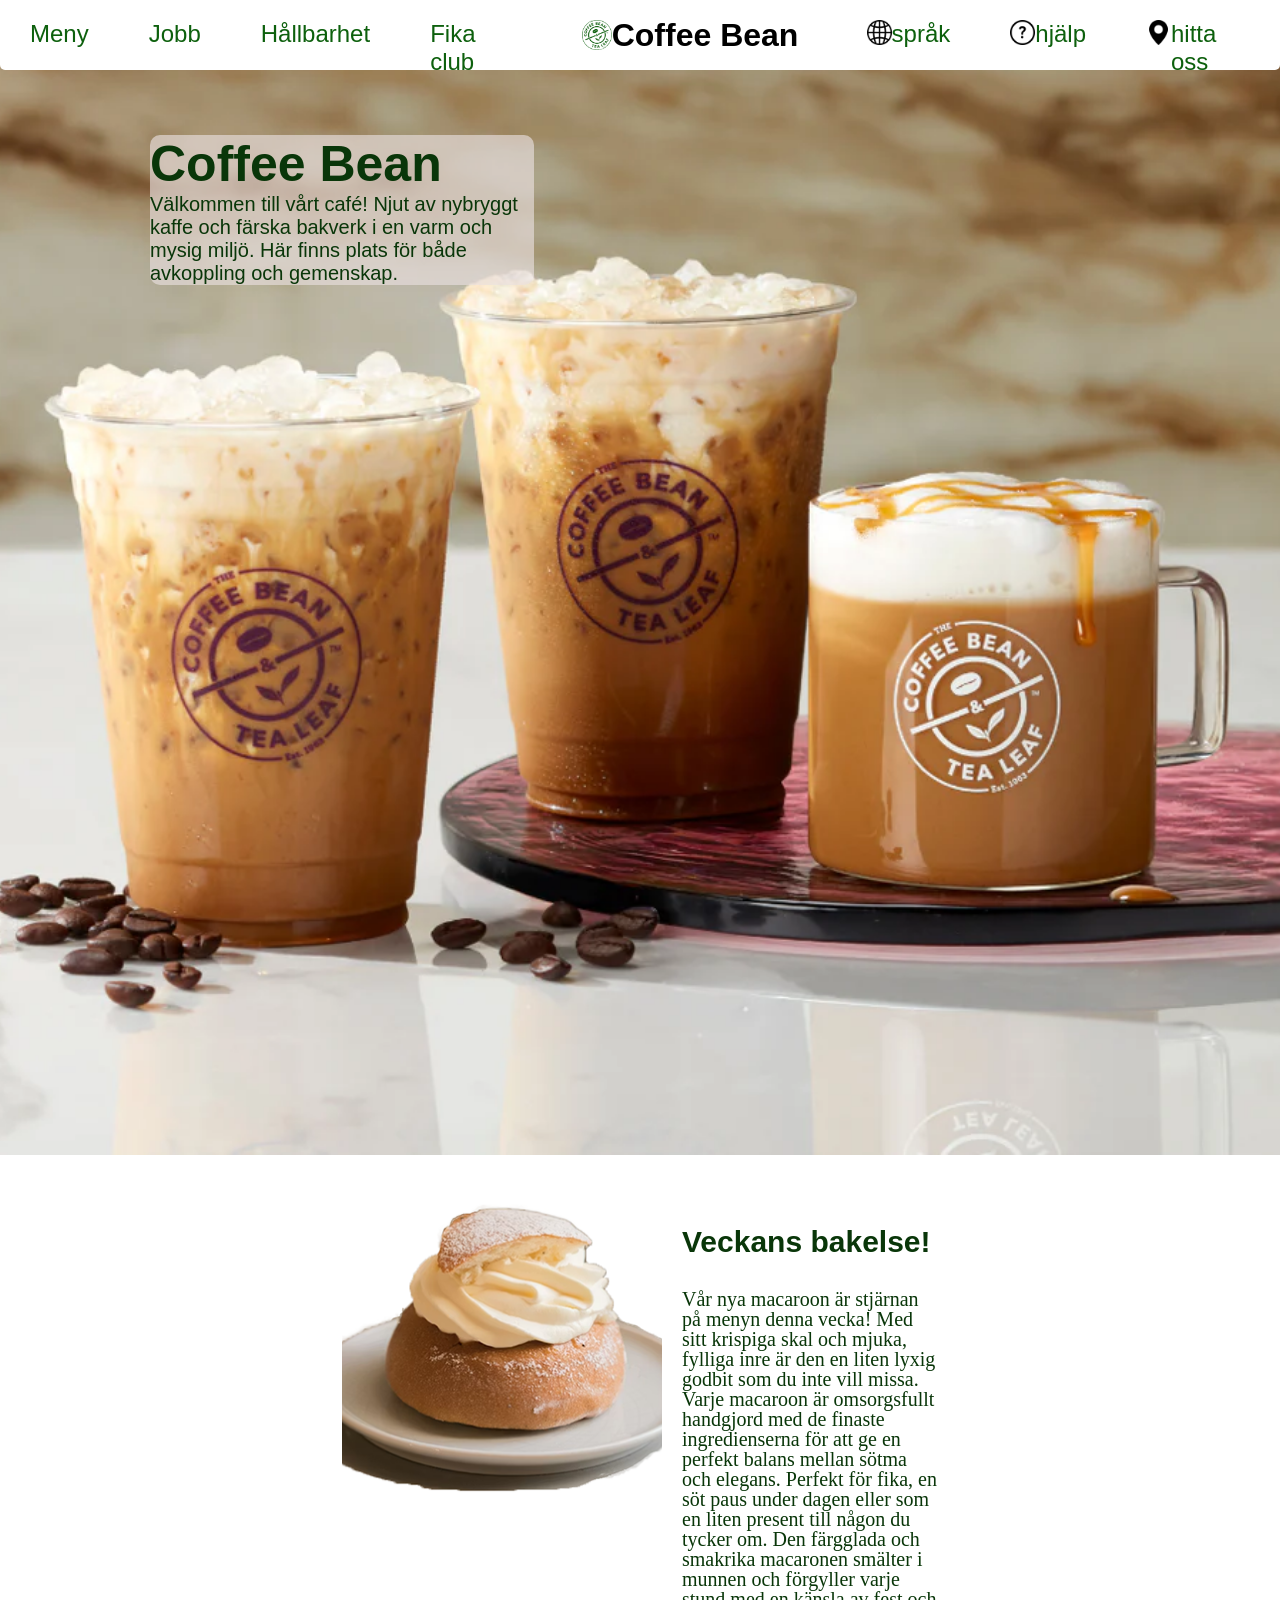
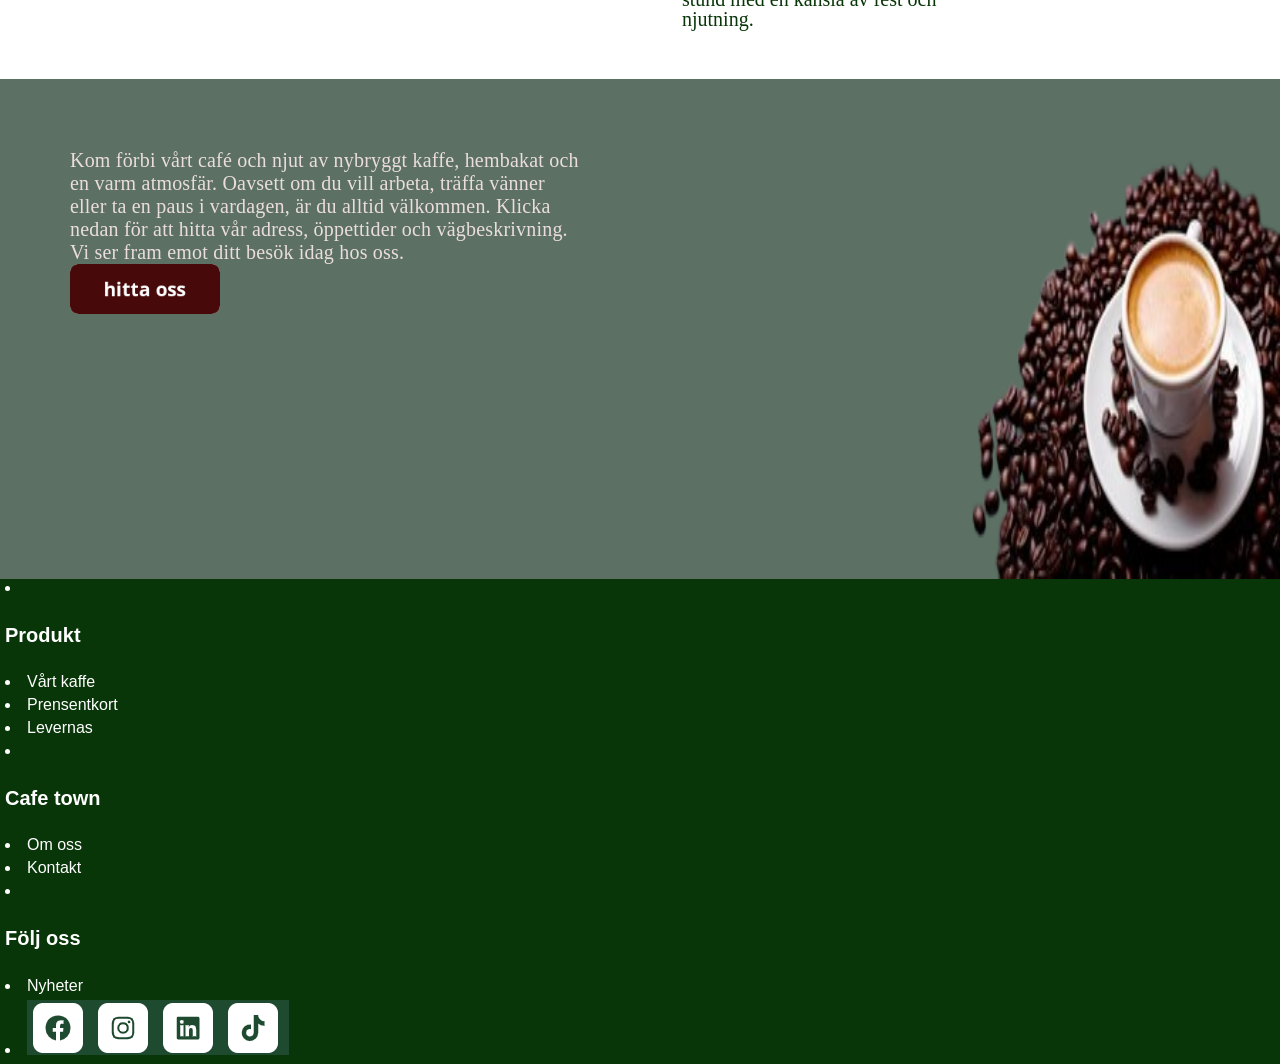
==== index.html @ 5f021263 "save 3 klar med sida 3 hitta oss" ====
<!DOCTYPE html>
<html lang="en">
<head>
  <meta charset="UTF-8">
  <meta name="viewport" content="width=device-width, initial-scale=1.0">
  <meta http-equiv="X-UA-Compatible" content="ie=edge">
  <link rel="stylesheet" href="css/style.css">
  <title>Document</title>
</head>
<body>

  <div class="hamburgerMenu">
    <ul>
    <li class="meny"><a href="meny.html">Meny</a></li>
    <li class="meny">Jobb</li>
    <li class="meny">Hållbarhet</li>
        <li class="meny">Fika Club</li>
    <li class="tiny"><img class="icons" src="img/globe.png" alt=""> Välj språk</li>
    <li class="tiny"><img class="icons" src="img/question.png" alt=""> Hjälp </li>
    <li class="tiny"><img class="icons" src="img/pin.png" alt=""><a href="hittaOss.html">Hitta Oss</a> </li>
    </ul>
  </div>
  <div class="fade"> </div>

  
  <div class="container">
    <header> 
      <nav class="phoNav"> <img id="icons" src="img/menu.png" alt="menu"></nav>
      <nav class="lapNav">
        <a href="meny.html"><p  class="lapText">Meny</p></a>
        <a href=""><p  class="lapText"> Jobb</p></a>
        <a href=""><p  class="lapText" >Hållbarhet</p></a>
           <a href=""><p  class="lapText" >Fika club</p></a>
      </nav>
<h1> <img  class="icon" src="img/logo.png" alt=""> Coffee Bean</h1>
      <nav class="lapNav">
        <a href=""><p  class="lapText"> <img class="lapIcon" src="img/globe.png" alt="språk">språk</p></a>
        <a href=""><p  class="lapText"> <img class="lapIcon" src="img/question.png" alt="språk">hjälp</p></a>
        <a href="hittaOss.html"><p class="lapText"> <img class="lapIcon" src="img/pin.png" alt="språk">hitta oss</p></a>
      </nav>
    <aside class="phoNav"><a href="hittaOss.html"><img class="icons" src="img/pin.png" alt=""></a> </aside>
    </header>
  
    <main class="sida1"> <div class="rubrik"> <h2>Coffee Bean</h2><p> Välkommen till vårt café! Njut av nybryggt 
      kaffe och färska bakverk i en varm och mysig 
      miljö. Här finns plats för både avkoppling och gemenskap.</p>
      </main>
    <div class="main2">
      <aside class="picture">    </aside >
    <aside class="text"> <h3>Veckans bakelse!</h3><p class="paragraf">Vår nya macaroon är stjärnan på menyn 
      denna vecka! Med sitt krispiga skal och mjuka, fylliga inre är den en liten lyxig godbit som du 
      inte vill missa. Varje macaroon är omsorgsfullt handgjord med de finaste ingredienserna för att ge en 
      perfekt balans mellan sötma och elegans. Perfekt för fika, en söt paus under dagen eller som en liten present till någon du tycker om. Den färgglada och smakrika macaronen smälter i munnen och förgyller varje stund med en känsla av fest och njutning.</p> </aside>

    </div>
    <section class="coffe_banner"><p class="inbjudan">Kom förbi vårt café och njut av
       nybryggt kaffe, hembakat och en varm atmosfär. Oavsett om du vill arbeta, träffa vänner eller ta en paus 
       i vardagen, är du alltid välkommen. Klicka nedan för att hitta vår adress, öppettider och vägbeskrivning. 
       Vi ser fram emot ditt besök idag hos oss. <br>
       <a href="hittaOss.html"><img class="button" src="img/button_hitta-oss.png" alt="Hitta oss"></a>
        </p>
        <img class="banner" src="img/coffe-banner.png" alt="">  
      </section>

    <footer>
      <li><h4>Produkt</h4></li>
      <li>Vårt kaffe</li>
    <li>Prensentkort</li>
  <li>Levernas</li> 
  <li><h4>Cafe town</h4></li>
  <li>Om oss</li>
  <li>Kontakt</li>
  <li><h4>Följ oss</h4></li>
  <li>Nyheter</li>
  <li> <img src="img/icons.png" alt=""></li>
</footer>
  </div>
  <script src="js/hamburger.js"></script>
</body>
</html>
---- css/style.css ----
/* Chrome, Edge, Safari */
html::-webkit-scrollbar {
    display: none;
}

/* Firefox */
html {
    scrollbar-width: none;
}
body{
    margin:0px;
    background-color: #093609;
}



.container{
  
        display:flex;
        flex-direction: column;
}

    header { 
        background-color: white;
        display: flex;
        flex-direction: row;
        align-items: center;
        justify-content: space-between;
        height:30px;
        width:100vw;
        position: fixed;
        border-radius: 0px 0px 5px 5px;
    }
    .hamburgerMenu{
        background-color: white;
        position: fixed;
        left:-90vw;
        height:100vh;
        width: 55vw;
        z-index:1000;
        transition:left 0.3s;
    }
    .fade{
        display:none;
        background-color: transparent;
        position: fixed;
        right: 0;
        z-index:1000;
        height:100vh;
        width:45vw;
        
    }
    .visible {
        display:block;
    }
    .show{
        left:0vw;
    }
    .meny{
        font-family: Sans-serif;
        margin-left:10px;
        color:#093609;
        font-size:40px;
        margin-bottom:40px;
    }
    .tiny{
        font-family: Sans-serif;
        margin-left:10px;
        margin-bottom:25px;
        font-size:25px;
        color:#093609
    }
    .icon{
        width:30px;
        height:30px;
    }

    h1{
        font-family: Sans-serif;
        display: flex;
        align-items:center;
        justify-content: center;        
        width:30%;
        height:100%;
        width:300px;
        
    }
  
    .icons,#icons{
        width:25px;
        height:25px;
    }
   
    
    .phoNav{
        background-color: white;
        height: 90%;
        display: flex;
        justify-content: center;
        
    }
    .lapNav{
        display: none;
        height:30px;
        justify-content: space-between;
        
    }
    .lapIcon{
        width:25px;
        height:25px;
    }
    .lapText{
        font-family: Sans-serif;
        display: flex;
        justify-content: center;
        color: #0d600d;
        font-size: x-large;
        text-decoration: none;
        margin-left: 30px;
        margin-right: 30px;
    }
    a{
        text-decoration: none;
        color: #093609;
    }
    
    .sida1{
        display: flex;
        justify-content:center;
        padding-top:40px;
        min-height:50vh;
        width:100vw;        
        background-image: url(../img/banner3.webp);
        background-size:cover;
        background-position: center;
        background-repeat:no-repeat;
     
    }
    .rubrik{
        font-family: Sans-serif;
       margin-bottom:560px; 
        background-color:transparent;
        margin-left:60px;
        width: 60VW;
        height: auto;
        background-color: rgba(234, 225, 225, 0.527);
        border-radius: 10px;
    }
    h2{
        margin:0px;
        color:#093609;
        font-size: 30px;
    }
    p{
        margin: 0px;
        color:#093609;
        font-size: 15px;
    }
  
    
    .main2{
        display: flex;
        flex-direction: column;
        padding: 30px;
        background-color: white;
        height:AUTO;
    }
    
    .text {
        display: flex;
        flex-direction: column;
        margin:10px;
        padding-bottom: 10px;
        background-color:white;
        
    }
    h3{
        font-family: Sans-serif;
        font-size: 30px;
        color: #093609;
    }
    .paragraf{
        font-size: 20px;
        line-height: 20px;
        color:#093609;

    }
    
    .picture {
        
        max-width: 1000px;
        min-height: 300px;
        border-radius: 10px;
        background-image: url(../img/semla.png);
        background-repeat: no-repeat;
        background-size: cover;
        background-position: center;
        margin: 10px;
       
        
    }
    .coffe_banner{
        display: flex;
        flex-direction: row;
        justify-content: space-between;
        background-color: rgb(92, 113, 100);
        width: 100vw;
        height: 500px;

    }
    .banner{
        margin-top: auto;
        width: 50vw;
        height:200px
    }
    .inbjudan{
        color: rgb(235, 221, 221);
        width: 40vw;
         margin-left:70px;
         margin-top: 70px;
         letter-spacing: 0.2px;
         z-index: 2;
    }
    .button{
           height:25px;
        width:75px;
    }
    footer {
        background-color:#093609;
        height: auto;
    }

    h4,h5{
        font-family: Sans-serif;
        font-size: 20px;
        color:white;
    }
    li{
        font-family: Sans-serif;
        margin-bottom:5px ;
        margin-left:5px;
        color:white;
    }





    @media(min-width:1200px){
        header{
            height:70px;
        }
       .phoNav{
            display:none;
        }
        .lapNav{
            display: flex;
        }
        .sida1{
            min-height:80vh;
            justify-content: left;
            padding-top: 70px;
                 }
      
       .button{
        height:50px;
        width:150px;
       }
      .banner{
        width:40vw;
        height:500px
       }
        }
        
       
    /* såg lite konstigt ut när man minskade så ändrade det  genom lägga till en till media */
    @media(min-width:1000px){
        .rubrik{
        margin-top:65px;
        margin-bottom: 870PX;
        width:30VW;
        margin-left: 150px;
        height: auto;
        background-color: rgba(234, 225, 225, 0.63);
       }
       h2{
        color: #093609;
        font-size: 50px;
       }
       p{
        color: #093609;
        font-size: 20px;
       }
       .main2{
        justify-content: center;
        flex-direction: row;
        
       }
       .picture{
        width:25vw;
        height:18vw
       }
         .text{
        width:20vw;
       }
    
}


    /* sida:meny */ 
    


.food-itmes{
    padding-top:70px ;
    display: flex;
    flex-direction: column;
    justify-content: left;
    height: auto;
    background-color:#d4f1c6;
    width: 100vw;
}
.beskrivning{
    margin-left: 20vw;
}
.sida2{
    padding-left:30vw;
    padding-right:30vw;
    display: flex;
    flex-direction: column;
    background-color: rgb(243, 238, 238);
    height: auto;
    width:auto;
    
}
.rubrik2{
    margin-bottom:26px;
    font-family: "Caveat Brush";
    font-size: 50px;
    color:#093609;
    width: 100px;
    height: 30px;

}
.meny_beskrivning{
    font-size: 20px;
    width: 50vw;
    color: #093609;
    letter-spacing: 1px;
    font-family: Sans-serif;
    padding-bottom: 6px;
}


.item_menu{

    width: auto;
    top:70px;
    display: flex;
justify-content: space-evenly;
align-items: center;
    height:AUTO;
    flex-wrap: nowrap;
    gap:20px;
     position:sticky;
       z-index:900;
       background-color: white;
}
.nav{

    display: flex;
    align-items: center;
    flex-shrink: 0;
    width: auto;
    height: auto;
    font-size: 30px;
    white-space: nowrap;
}
#Varma_Drycker,#Kaffe,#Kalla_Drycker,#Te,#Mackor,#Lunch,#Bakverk{
    margin-top:100px;
    margin-bottom: 20px;
  
    font-family: "Caveat Brush";
    font-size: 50px;
    color:#093609;
}
    
.namn_mat{

    font-size: 30px;
    color:#093609;
      font-family: Sans-serif;
}

.display{
    
    display: flex;
    flex-direction: row;
    flex-wrap:wrap;
   width:40vw;
    
}
.box{
    display: flex;
    flex-direction: column;
    
    align-items: center;
    margin-bottom: 20px;
    margin-right:30px;
    height:auto;
    width:auto;

    background-color:rgb(243, 233, 233);
    border-radius: 20px;
}
.items{
    width: auto;;
    height:20vh;
}

@media(max-width:1000px){

        .sida2{
            padding-left:0;
            padding-right: 0px;
            
            
            
        }
        #Varma_Drycker,#Kaffe,#Kalla_Drycker,#Te,#Mackor,#Lunch,#Bakverk{
            padding-left: 10px;
        }
        .item_menu{
            top:30px;
             overflow-x: scroll;
    overflow-y: hidden;
        }
        .display{
            width: 90vw;
            padding-left: 10vw;
        }
        .meny_beskrivning{
            font-size: 15px;
            letter-spacing: 0px;
            width: auto;
        }
        .beskrivning{
            margin-left: 10px;
        }
      
}



/*sida hittaoss*/ 
   .coffe_shop{
width: 100vw;
height: 90vh;
   background-image: url(../img/coffee-shop.png);
   background-position: center;
   background-size:cover;
   background-repeat: no-repeat;
}
.sida3{
    display: flex;
    
    align-items: center;
    flex-direction: column;
    height: auto;
    width: 100vw;
    background-color: rgb(245, 230, 230);
}
.vagbeskrivning{
    font-size: 20px;
    color:#093609;
    text-align: center;
   
}   
.vag_rubrik_h2{
    margin-top: 140px;
    font-size: 30px;
    color: #093609;
    text-align: center;
}
.vag_rubrik{
    margin-top: 150px;
    font-size: 25px;
    color:#093609;
    text-align: center;
    
}
.information{
    display: flex;
    flex-direction: column;
   
    width: 50vw;
    
}
ul{
    list-style: none;
}
.tids_tabell{
    border-top: solid ;
    border-color: gray;
    border-width: 1px
    
;
    display: flex;
    flex-direction: row;
    justify-content: space-around;
    height:auto;
    width: 50vw;
    background-color: rgb(245, 230, 230);
    margin-bottom: 10px;
    
}
.tid,.kontakt{
    color: #093609;
    font-size: 20px;
}

.rubrik_tider,.rubrik_kontakt{
    color: #093609;
    font-size: 30px;
}



@media(max-width:1000px) {
      .vagbeskrivning{
            font-size: 15px;
        }
        .vag_rubrik_h2{
            font-size: 20px;
        }
        .vag_rubrik{
            font-size: 18px;
        }
        .information{
            width:80vw;
        }
       .tid,.kontakt{
            color: #093609;
             font-size: 10px;
}
        .tids_tabell{
            width: 80vw;
        }
       .rubrik_tider,.rubrik_kontakt{
         color: #093609;
            font-size: 20px;
}
    
}
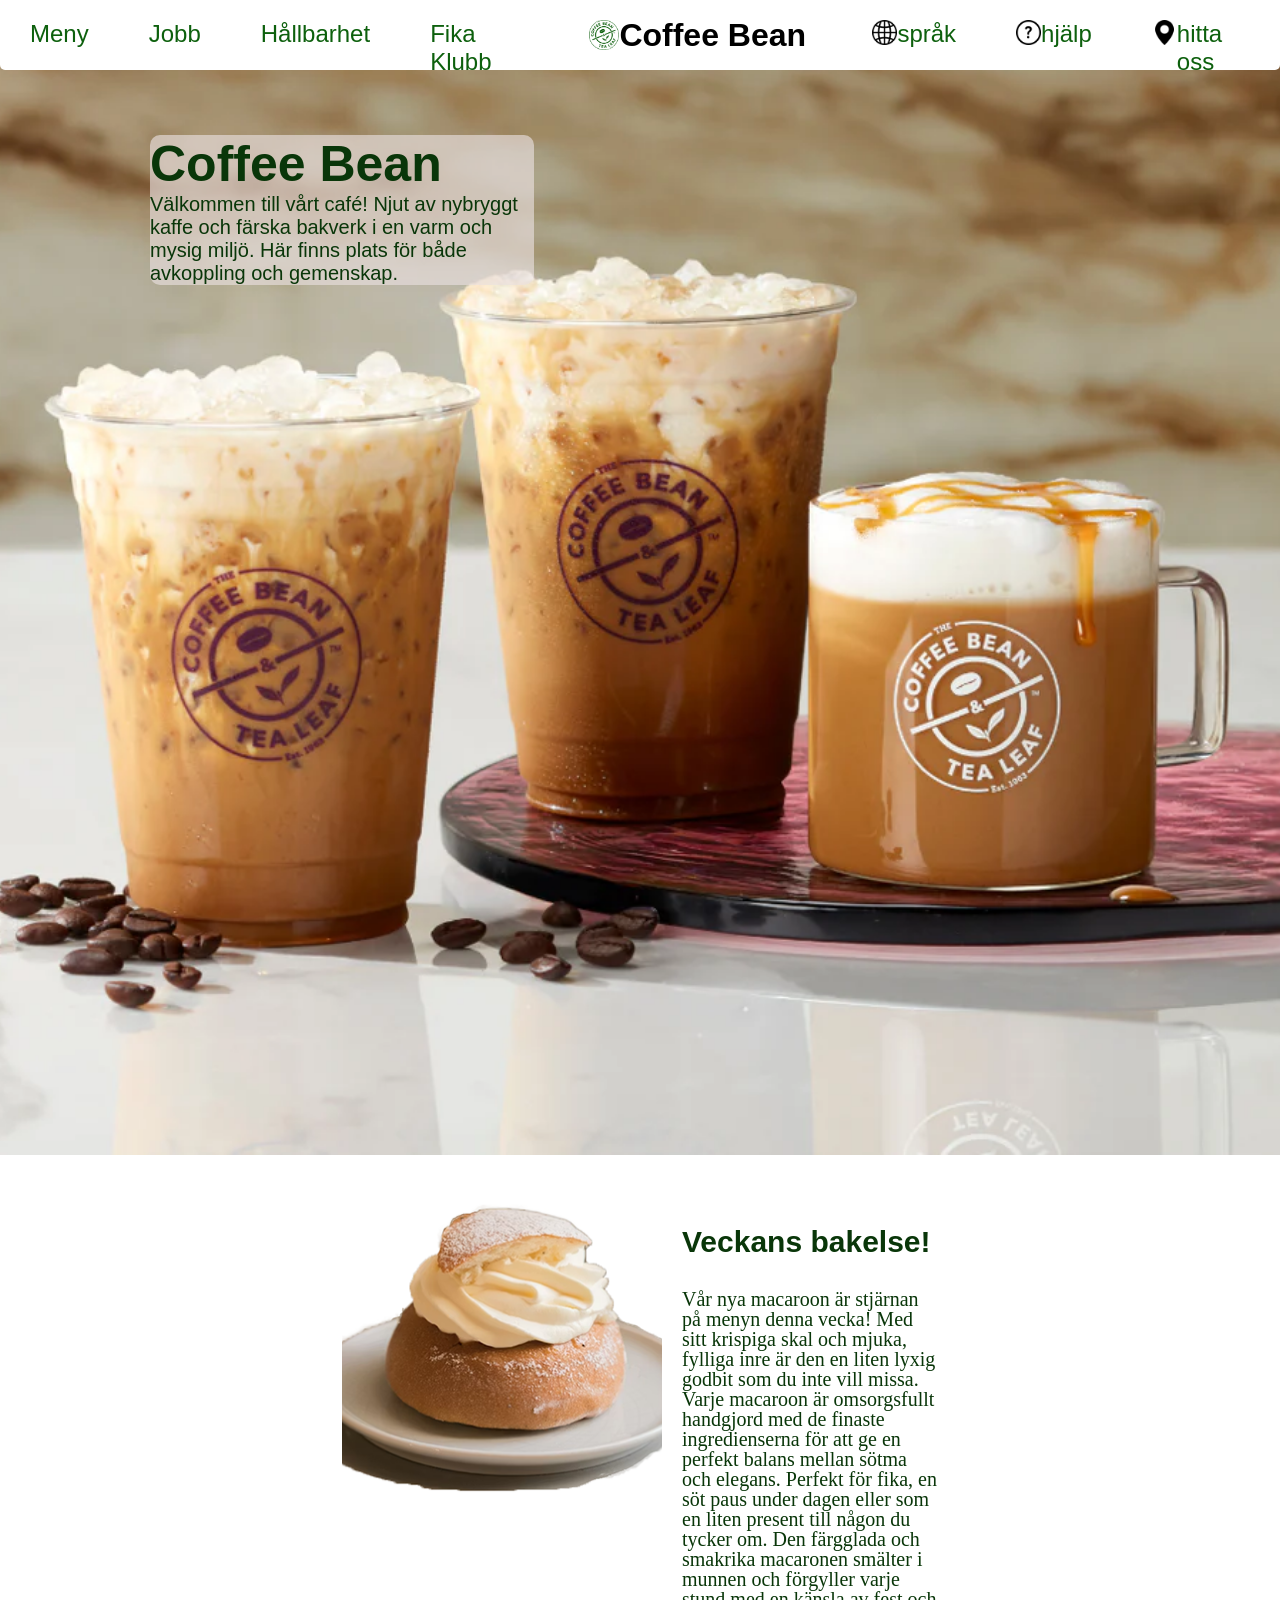
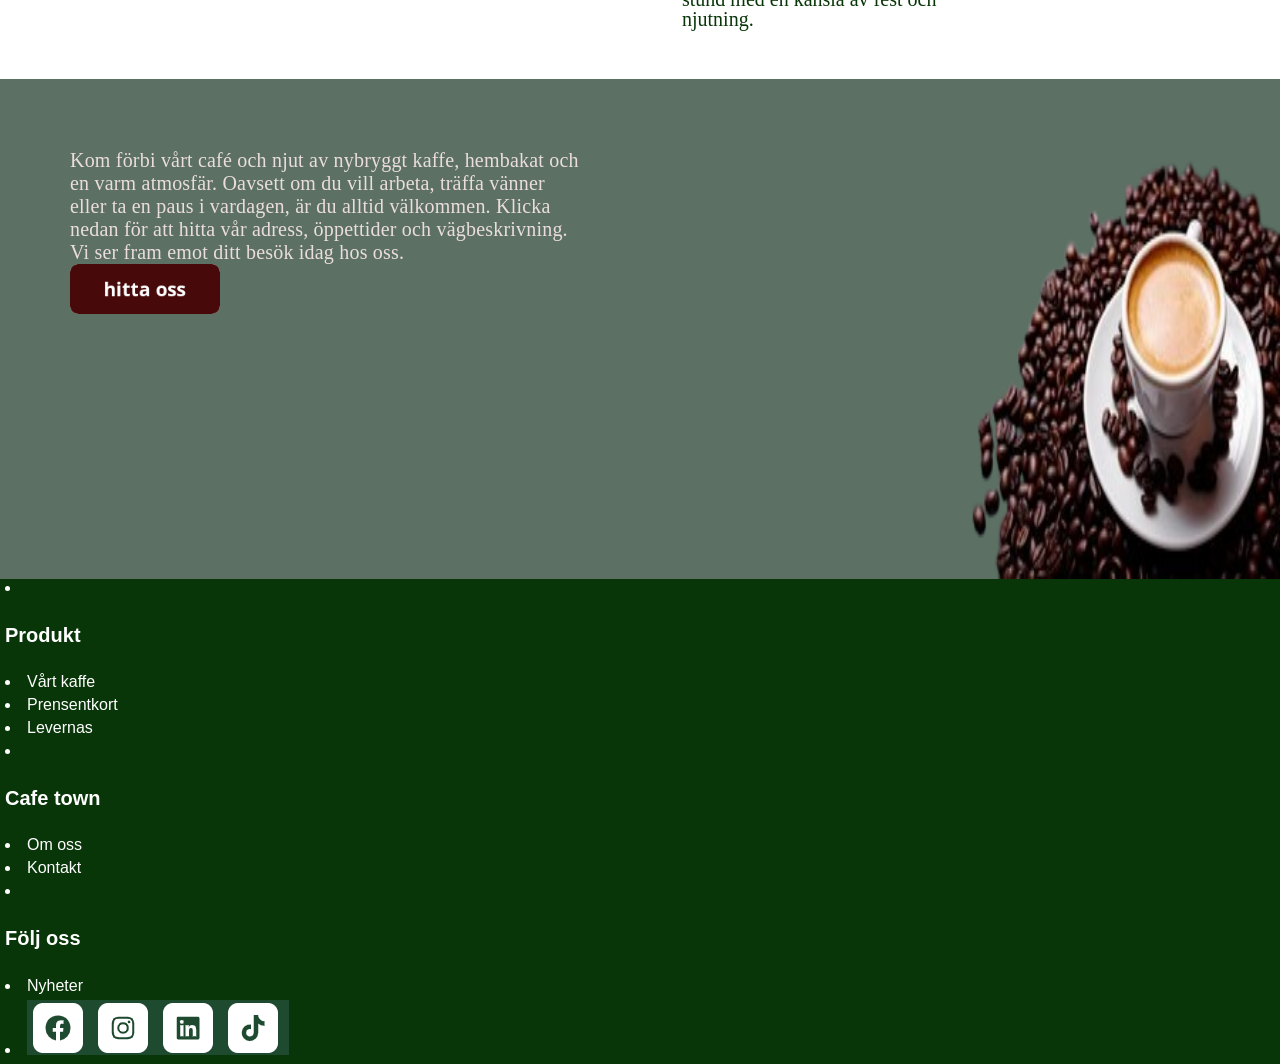
==== commit 2b2e53f7: "fikaKlubb whoooo hooooo" ====
--- a/index.html
+++ b/index.html
@@ -14,7 +14,7 @@
     <li class="meny"><a href="meny.html">Meny</a></li>
     <li class="meny">Jobb</li>
     <li class="meny">Hållbarhet</li>
-        <li class="meny">Fika Club</li>
+        <li class="meny">Fika Klubb</li>
     <li class="tiny"><img class="icons" src="img/globe.png" alt=""> Välj språk</li>
     <li class="tiny"><img class="icons" src="img/question.png" alt=""> Hjälp </li>
     <li class="tiny"><img class="icons" src="img/pin.png" alt=""><a href="hittaOss.html">Hitta Oss</a> </li>
@@ -24,13 +24,13 @@
 
   
   <div class="container">
-    <header> 
+    <header class="navigation"> 
       <nav class="phoNav"> <img id="icons" src="img/menu.png" alt="menu"></nav>
       <nav class="lapNav">
         <a href="meny.html"><p  class="lapText">Meny</p></a>
         <a href=""><p  class="lapText"> Jobb</p></a>
         <a href=""><p  class="lapText" >Hållbarhet</p></a>
-           <a href=""><p  class="lapText" >Fika club</p></a>
+           <a href=""><p  class="lapText" >Fika Klubb</p></a>
       </nav>
 <h1> <img  class="icon" src="img/logo.png" alt=""> Coffee Bean</h1>
       <nav class="lapNav">
--- a/css/style.css
+++ b/css/style.css
@@ -20,7 +20,7 @@
         flex-direction: column;
 }
 
-    header { 
+    .navigation { 
         background-color: white;
         display: flex;
         flex-direction: row;
@@ -247,7 +247,7 @@
 
 
     @media(min-width:1200px){
-        header{
+        .navigation{
             height:70px;
         }
        .phoNav{
@@ -552,3 +552,68 @@
 }
     
 }
+
+
+
+
+/* sida 3 */
+
+.FikaKlubb_banner{
+    background-image: url(../img/FikaKlubb-banner.png);
+    width: 100vw;
+    height:30vw ;
+}
+.fikaklubb_information{
+    padding-top:5vh;
+    width: 100vw;
+    height:auto;  
+    display: flex;
+    flex-direction: column;
+    background-color: white;  
+    padding-bottom:5vh;
+}
+.fikaklubb_rubrik{
+    padding-left: 35vw;
+    padding-right: 35vw;
+    color:#093609;
+}
+.fikaklubb_text{
+    padding-left: 35vw;
+    padding-right: 35vw;
+    color:#093609;
+}
+
+.fikaklubb_main{
+    width:100vw;
+    height: auto;
+    background-color: white;
+    display: flex;
+    flex-direction: column;
+    align-items: center;
+}
+.fikaklubb_main_rubrik{
+    font-size: 40px;
+}
+.fikaklubb_main_text{
+    font-size: 30px;
+    
+    color:#093609;
+    background-color:rgb(245, 230, 230);
+    border-radius: 10px;
+    display: flex;
+    flex-direction: column;
+    align-items: center;
+    width: 10vw;
+    height: auto;
+}
+
+.fikaklubb_main_bilder{
+    width: 45vw;
+    display: flex;
+    flex-direction: row;
+    justify-content: space-between;
+}
+.fikaklubb_icons{
+    height: 60px;
+    width: 60px;
+}
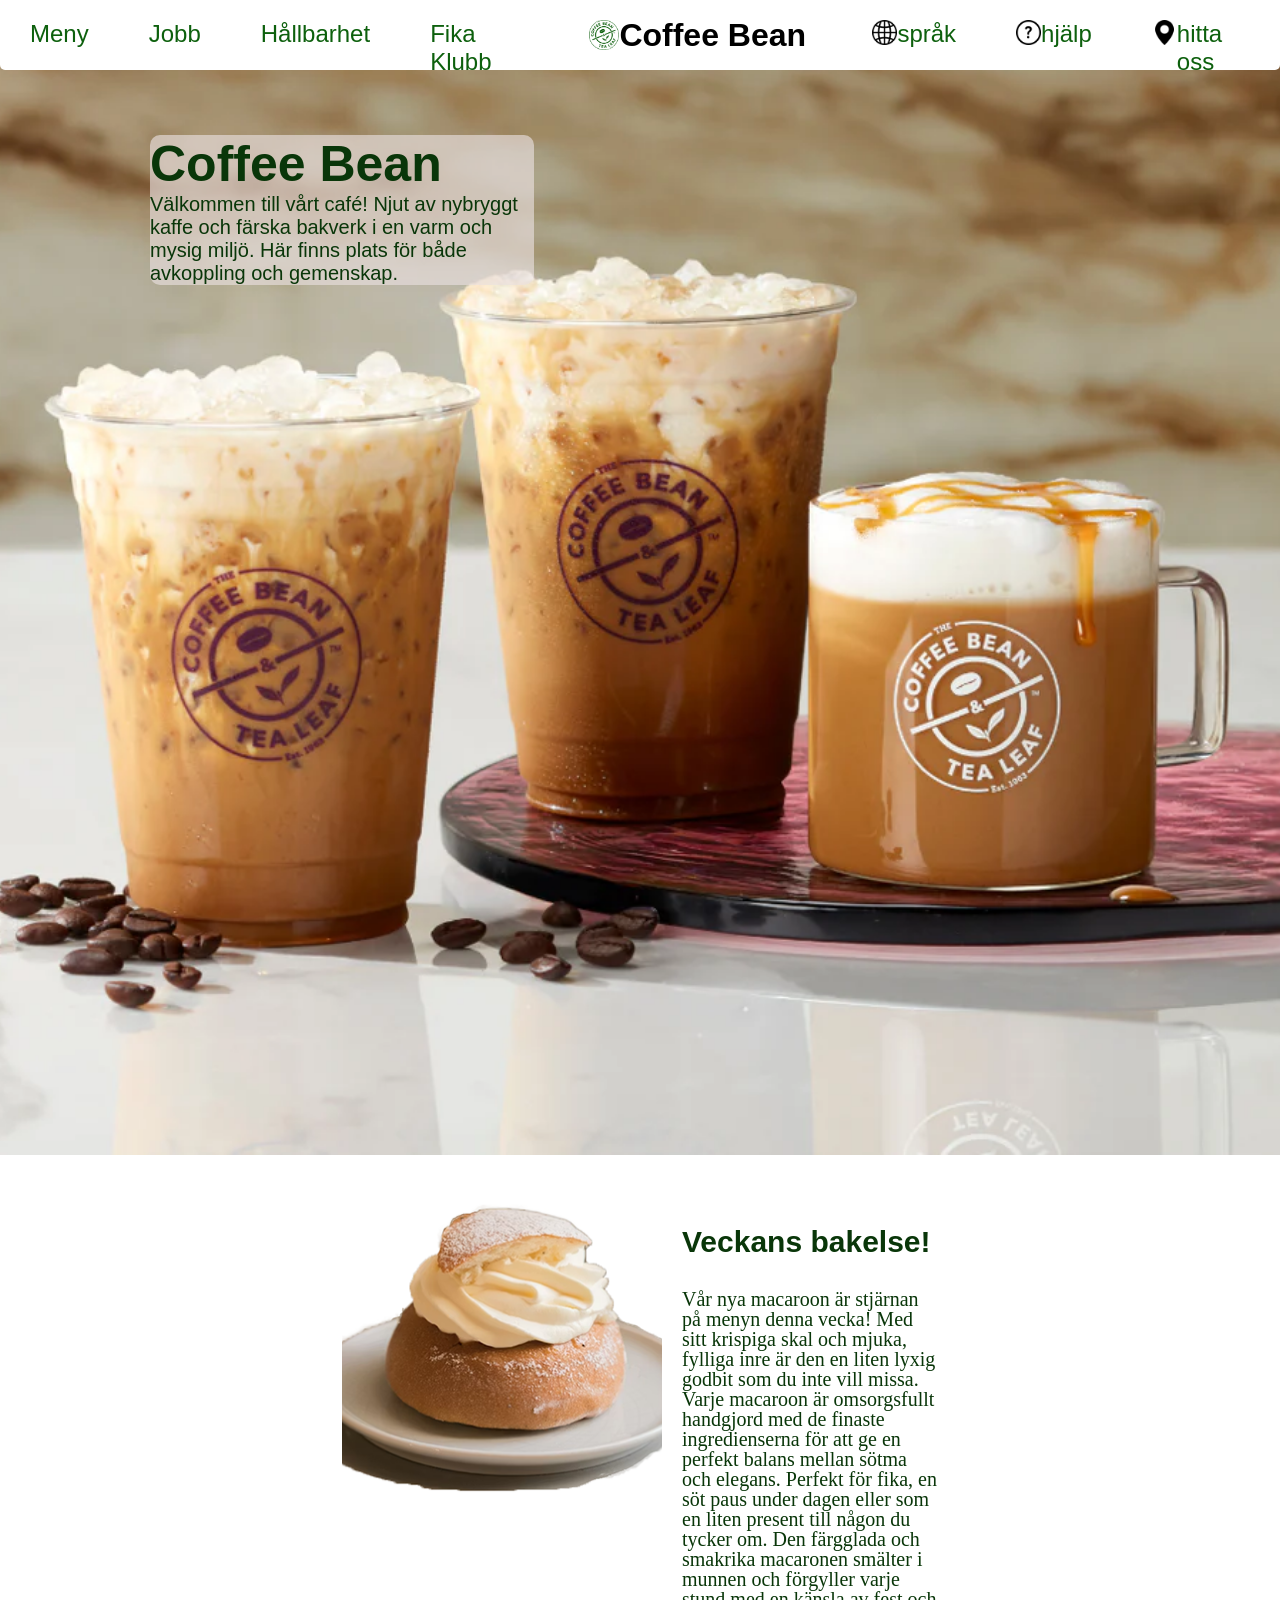
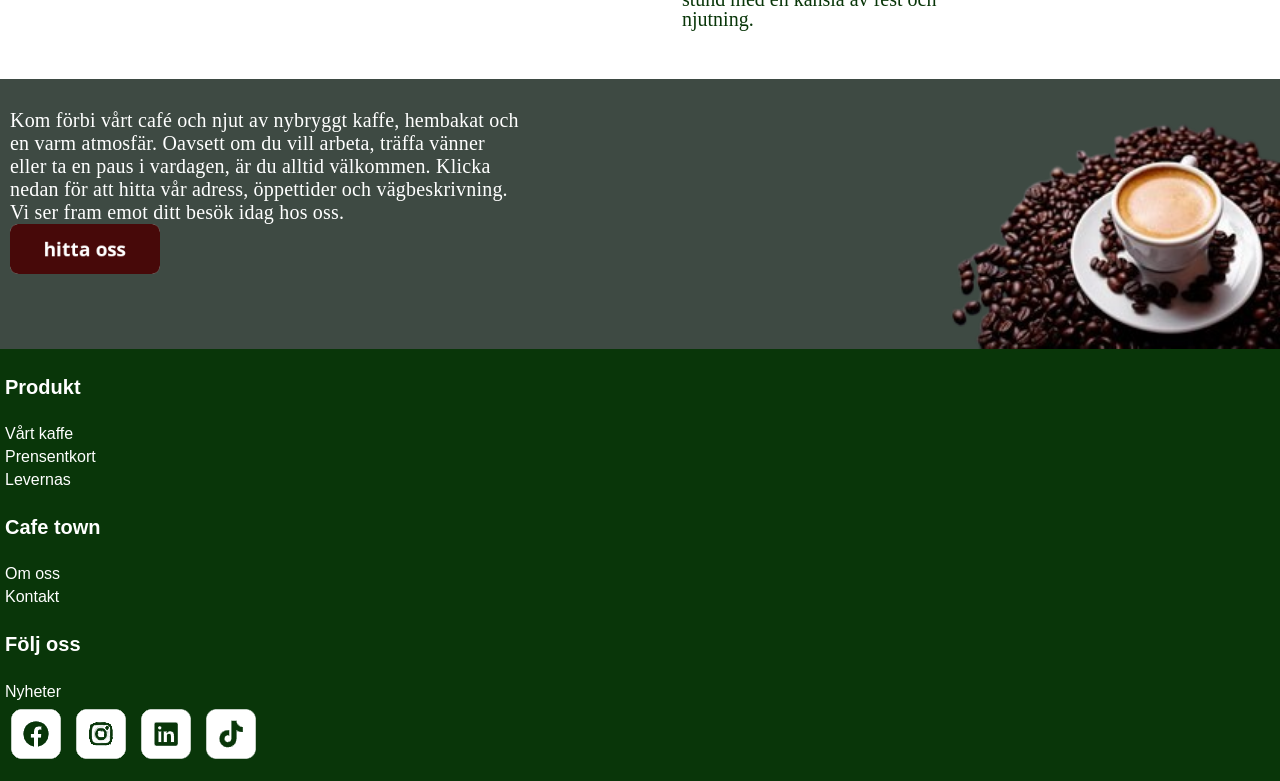
==== commit 62945e10: "fixade lite fel" ====
--- a/index.html
+++ b/index.html
@@ -5,7 +5,7 @@
   <meta name="viewport" content="width=device-width, initial-scale=1.0">
   <meta http-equiv="X-UA-Compatible" content="ie=edge">
   <link rel="stylesheet" href="css/style.css">
-  <title>Document</title>
+  <title>main</title>
 </head>
 <body>
 
@@ -14,7 +14,7 @@
     <li class="meny"><a href="meny.html">Meny</a></li>
     <li class="meny">Jobb</li>
     <li class="meny">Hållbarhet</li>
-        <li class="meny">Fika Klubb</li>
+        <li class="meny"><a href="FikaKlubb.html">Fika klubb</a></li>
     <li class="tiny"><img class="icons" src="img/globe.png" alt=""> Välj språk</li>
     <li class="tiny"><img class="icons" src="img/question.png" alt=""> Hjälp </li>
     <li class="tiny"><img class="icons" src="img/pin.png" alt=""><a href="hittaOss.html">Hitta Oss</a> </li>
@@ -24,13 +24,13 @@
 
   
   <div class="container">
-    <header class="navigation"> 
+    <header class="navigation" > 
       <nav class="phoNav"> <img id="icons" src="img/menu.png" alt="menu"></nav>
       <nav class="lapNav">
         <a href="meny.html"><p  class="lapText">Meny</p></a>
         <a href=""><p  class="lapText"> Jobb</p></a>
         <a href=""><p  class="lapText" >Hållbarhet</p></a>
-           <a href=""><p  class="lapText" >Fika Klubb</p></a>
+           <a href="FikaKlubb.html"><p  class="lapText" >Fika Klubb</p></a>
       </nav>
 <h1> <img  class="icon" src="img/logo.png" alt=""> Coffee Bean</h1>
       <nav class="lapNav">
@@ -38,22 +38,22 @@
         <a href=""><p  class="lapText"> <img class="lapIcon" src="img/question.png" alt="språk">hjälp</p></a>
         <a href="hittaOss.html"><p class="lapText"> <img class="lapIcon" src="img/pin.png" alt="språk">hitta oss</p></a>
       </nav>
-    <aside class="phoNav"><a href="hittaOss.html"><img class="icons" src="img/pin.png" alt=""></a> </aside>
+    <aside class="phoNav"><a href="hittaOss.html" aria-label="Klicka här för att navigera till hitta oss sidan."><img class="icons" src="img/pin.png" alt="hitta oss"></a> </aside>
     </header>
   
-    <main class="sida1"> <div class="rubrik"> <h2>Coffee Bean</h2><p> Välkommen till vårt café! Njut av nybryggt 
+    <main class="main"> <div class="main_rubrik"> <h2>Coffee Bean</h2><p> Välkommen till vårt café! Njut av nybryggt 
       kaffe och färska bakverk i en varm och mysig 
-      miljö. Här finns plats för både avkoppling och gemenskap.</p>
+      miljö. Här finns plats för både avkoppling och gemenskap.</p></div>
       </main>
-    <div class="main2">
-      <aside class="picture">    </aside >
-    <aside class="text"> <h3>Veckans bakelse!</h3><p class="paragraf">Vår nya macaroon är stjärnan på menyn 
+    <div class="veckans_bakelse">
+      <aside class="veckans_bakelse_bild">    </aside >
+    <aside class="veckans_bakelse_text"> <h3>Veckans bakelse!</h3><p class="veckans_bakelse_paragraf">Vår nya macaroon är stjärnan på menyn 
       denna vecka! Med sitt krispiga skal och mjuka, fylliga inre är den en liten lyxig godbit som du 
       inte vill missa. Varje macaroon är omsorgsfullt handgjord med de finaste ingredienserna för att ge en 
       perfekt balans mellan sötma och elegans. Perfekt för fika, en söt paus under dagen eller som en liten present till någon du tycker om. Den färgglada och smakrika macaronen smälter i munnen och förgyller varje stund med en känsla av fest och njutning.</p> </aside>
 
     </div>
-    <section class="coffe_banner"><p class="inbjudan">Kom förbi vårt café och njut av
+    <section class="coffe_banner"><p class="coffe_banner_text">Kom förbi vårt café och njut av
        nybryggt kaffe, hembakat och en varm atmosfär. Oavsett om du vill arbeta, träffa vänner eller ta en paus 
        i vardagen, är du alltid välkommen. Klicka nedan för att hitta vår adress, öppettider och vägbeskrivning. 
        Vi ser fram emot ditt besök idag hos oss. <br>
@@ -63,6 +63,7 @@
       </section>
 
     <footer>
+      <ul>
       <li><h4>Produkt</h4></li>
       <li>Vårt kaffe</li>
     <li>Prensentkort</li>
@@ -73,6 +74,7 @@
   <li><h4>Följ oss</h4></li>
   <li>Nyheter</li>
   <li> <img src="img/icons.png" alt=""></li>
+</ul>
 </footer>
   </div>
   <script src="js/hamburger.js"></script>
--- a/css/style.css
+++ b/css/style.css
@@ -12,6 +12,10 @@
     background-color: #093609;
 }
 
+ul{
+    list-style: none;
+   padding: 0;
+}
 
 
 .container{
@@ -124,7 +128,7 @@
         color: #093609;
     }
     
-    .sida1{
+    .main{
         display: flex;
         justify-content:center;
         padding-top:40px;
@@ -136,7 +140,7 @@
         background-repeat:no-repeat;
      
     }
-    .rubrik{
+    .main_rubrik{
         font-family: Sans-serif;
        margin-bottom:560px; 
         background-color:transparent;
@@ -158,7 +162,7 @@
     }
   
     
-    .main2{
+    .veckans_bakelse{
         display: flex;
         flex-direction: column;
         padding: 30px;
@@ -166,7 +170,7 @@
         height:AUTO;
     }
     
-    .text {
+    .veckans_bakelse_text {
         display: flex;
         flex-direction: column;
         margin:10px;
@@ -179,14 +183,14 @@
         font-size: 30px;
         color: #093609;
     }
-    .paragraf{
+    .veckans_bakelse_paragraf{
         font-size: 20px;
         line-height: 20px;
         color:#093609;
 
     }
     
-    .picture {
+    .veckans_bakelse_bild {
         
         max-width: 1000px;
         min-height: 300px;
@@ -203,23 +207,22 @@
         display: flex;
         flex-direction: row;
         justify-content: space-between;
-        background-color: rgb(92, 113, 100);
+        background-color: rgb(62, 74, 67);
         width: 100vw;
-        height: 500px;
+        height: auto;
 
     }
     .banner{
         margin-top: auto;
-        width: 50vw;
-        height:200px
-    }
-    .inbjudan{
-        color: rgb(235, 221, 221);
+        width: 45vw;
+        height:50vw;
+    }
+    .coffe_banner_text{
+        color: rgb(255, 255, 255);
         width: 40vw;
-         margin-left:70px;
-         margin-top: 70px;
+         margin-left:10px;
+         margin-top: 10px;
          letter-spacing: 0.2px;
-         z-index: 2;
     }
     .button{
            height:25px;
@@ -246,6 +249,308 @@
 
 
 
+
+
+
+    /* sida:meny */ 
+    
+
+
+.food-itmes{
+    padding-top:70px ;
+    display: flex;
+    flex-direction: column;
+    justify-content: left;
+    height: auto;
+    background-color:#d4f1c6;
+    width: 100vw;
+}
+.beskrivning{
+    margin-left: 20vw;
+}
+.main_meny{
+    padding-left:30vw;
+    padding-right:30vw;
+    display: flex;
+    flex-direction: column;
+    background-color: rgb(243, 238, 238);
+    height: auto;
+    width:auto;
+    
+}
+.rubrik2{
+    margin-bottom:26px;
+    font-family: "Caveat Brush";
+    font-size: 50px;
+    color:#093609;
+    width: 100px;
+    height: 30px;
+
+}
+.meny_beskrivning{
+    font-size: 20px;
+    width: 50vw;
+    color: #093609;
+    letter-spacing: 1px;
+    font-family: Sans-serif;
+    padding-bottom: 6px;
+}
+
+
+.item_menu{
+
+    width: auto;
+    top:70px;
+    display: flex;
+justify-content: space-evenly;
+align-items: center;
+    height:AUTO;
+    flex-wrap: nowrap;
+    gap:20px;
+     position:sticky;
+       z-index:900;
+       background-color: white;
+}
+.nav{
+font-family: sans-serif;
+    display: flex;
+    align-items: center;
+    flex-shrink: 0;
+    width: auto;
+    height: auto;
+    font-size: 30px;
+    white-space: nowrap;
+}
+#Varma_Drycker,#Kaffe,#Kalla_Drycker,#Te,#Mackor,#Lunch,#bakverk{
+    margin-top:100px;
+    margin-bottom: 20px;
+  
+    font-family: "Caveat Brush";
+    font-size: 50px;
+    color:#093609;
+}
+    
+.namn_mat{
+
+    font-size: 30px;
+    color:#093609;
+      font-family: Sans-serif;
+}
+
+.display{
+    
+    display: flex;
+    flex-direction: row;
+    flex-wrap:wrap;
+   width:40vw;
+    
+}
+.box{
+    display: flex;
+    flex-direction: column;
+    
+    align-items: center;
+    margin-bottom: 20px;
+    margin-right:30px;
+    height:auto;
+    width:auto;
+
+    background-color:rgb(243, 233, 233);
+    border-radius: 20px;
+}
+.items{
+    width: auto;;
+    height:20vh;
+}
+
+
+
+
+
+/*sida hittaoss*/ 
+   .hittaoss_banner{
+width: 100vw;
+height: 90vh;
+   background-image: url(../img/coffee-shop.png);
+   background-position: center;
+   background-size:cover;
+   background-repeat: no-repeat;
+}
+.hittaoss{
+    display: flex;
+    
+    align-items: center;
+    flex-direction: column;
+    height: auto;
+    width: 100vw;
+    background-color: rgb(245, 230, 230);
+}
+.hittaoss_plats_beskrivning{
+    font-size: 20px;
+    color:#093609;
+    text-align: center;
+   
+}   
+.hittaoss_rubrik{
+    margin-top: 140px;
+    font-size: 30px;
+    color: #093609;
+    text-align: center;
+}
+.hittaoss_plats{
+    margin-top: 150px;
+    font-size: 25px;
+    color:#093609;
+    text-align: center;
+    
+}
+.hittaoss_information{
+    display: flex;
+    flex-direction: column;
+   
+    width: 50vw;
+    
+}
+
+.hittaoss_tider{
+    border-top: solid ;
+    border-color: gray;
+    border-width: 1px
+    
+;
+    display: flex;
+    flex-direction: row;
+    justify-content: space-around;
+    height:auto;
+    width: 50vw;
+    background-color: rgb(245, 230, 230);
+    margin-bottom: 10px;
+    
+}
+.tid,.kontakt{
+    color: #093609;
+    font-size: 20px;
+}
+
+.rubrik_tider,.rubrik_kontakt{
+    color: #093609;
+    font-size: 30px;
+}
+
+
+
+
+
+
+
+
+/* sida 3 */
+
+.FikaKlubb_banner{
+    padding-top:200px;
+    background-image: url(../img/FikaKlubb-banner.png);
+    width: 100vw;
+    height:30vw ;
+    background-position:center;
+    background-size: cover;
+    background-repeat: no-repeat;
+}
+.fikaklubb_information{
+    padding-top:5vh;
+    width: 100vw;
+    height:auto;  
+    display: flex;
+    flex-direction: column;
+    background-color: white;  
+    padding-bottom:5vh;
+    font-family: Sans-serif;
+}
+.fikaklubb_rubrik{
+    padding-left: 35vw;
+    padding-right: 35vw;
+    color:#093609;
+    font-family: Sans-serif;
+}
+.fikaklubb_text{
+    padding-left: 35vw;
+    padding-right: 35vw;
+    color:#093609;
+}
+
+.fikaklubb_main{
+    width:100vw;
+    height: auto;
+    background-color: white;
+    display: flex;
+    flex-direction: column;
+    align-items: center;
+}
+.fikaklubb_main_rubrik{
+    font-size: 40px;
+    font-family: Sans-serif;
+}
+.fikaklubb_main_text{
+    font-size: 25px;
+    font-family: Sans-serif;
+    color:#093609;
+    background-color:rgb(245, 230, 230);
+    border-radius: 10px;
+    display: flex;
+    flex-direction: column;
+    align-items: center;
+    width: 300px;
+    height: auto;
+    padding:5px;
+    margin-right: 7px;
+    
+}
+
+.fikaklubb_main_bilder{
+    width: 45vw;
+    display: flex;
+    flex-direction: row;
+    justify-content: space-between;
+   margin-bottom: 20px;
+   
+}
+.fikaklubb_icons{
+    height: 60px;
+    width: 60px;
+}
+
+.fikaklubb_points{
+    width: 100vw;
+    background-color: rgb(245, 230, 230);
+    height:auto;
+    display:flex;
+    align-items: center;
+    flex-direction: column;
+}
+.fikaklubb_points_rubrik{
+    color: #093609;
+    font-family: Sans-serif;
+}
+
+.fikaklubb_points_alternativ{
+    display: flex;
+    flex-direction: row;
+    width: 70vw;
+    align-items: center;
+    font-family: Sans-serif;
+}
+.fikaklubb_points_option{
+    color:#093609;
+    font-size: 25px;
+}
+.fikaklubb_points_text{
+    display: flex;
+    flex-direction: row;
+    font-size:20px;
+   
+}
+
+/*gjorde fel så fick ändra till dator aspekt istället */
+
     @media(min-width:1200px){
         .navigation{
             height:70px;
@@ -256,7 +561,7 @@
         .lapNav{
             display: flex;
         }
-        .sida1{
+        .main{
             min-height:80vh;
             justify-content: left;
             padding-top: 70px;
@@ -270,18 +575,19 @@
         width:40vw;
         height:500px
        }
-        }
-        
-       
+     
+        }
+        
     /* såg lite konstigt ut när man minskade så ändrade det  genom lägga till en till media */
     @media(min-width:1000px){
-        .rubrik{
+        .main_rubrik{
         margin-top:65px;
         margin-bottom: 870PX;
         width:30VW;
         margin-left: 150px;
         height: auto;
         background-color: rgba(234, 225, 225, 0.63);
+       
        }
        h2{
         color: #093609;
@@ -291,153 +597,51 @@
         color: #093609;
         font-size: 20px;
        }
-       .main2{
+       .veckans_bakelse{
         justify-content: center;
         flex-direction: row;
         
        }
-       .picture{
+       .veckans_bakelse_bild{
         width:25vw;
         height:18vw
        }
-         .text{
+         .veckans_bakelse_text{
         width:20vw;
        }
-    
-}
-
-
-    /* sida:meny */ 
-    
-
-
-.food-itmes{
-    padding-top:70px ;
-    display: flex;
-    flex-direction: column;
-    justify-content: left;
-    height: auto;
-    background-color:#d4f1c6;
-    width: 100vw;
-}
-.beskrivning{
-    margin-left: 20vw;
-}
-.sida2{
-    padding-left:30vw;
-    padding-right:30vw;
-    display: flex;
-    flex-direction: column;
-    background-color: rgb(243, 238, 238);
-    height: auto;
-    width:auto;
-    
-}
-.rubrik2{
-    margin-bottom:26px;
-    font-family: "Caveat Brush";
-    font-size: 50px;
-    color:#093609;
-    width: 100px;
-    height: 30px;
-
-}
-.meny_beskrivning{
-    font-size: 20px;
-    width: 50vw;
-    color: #093609;
-    letter-spacing: 1px;
-    font-family: Sans-serif;
-    padding-bottom: 6px;
-}
-
-
-.item_menu{
-
-    width: auto;
-    top:70px;
-    display: flex;
-justify-content: space-evenly;
-align-items: center;
-    height:AUTO;
-    flex-wrap: nowrap;
-    gap:20px;
-     position:sticky;
-       z-index:900;
-       background-color: white;
-}
-.nav{
-
-    display: flex;
-    align-items: center;
-    flex-shrink: 0;
-    width: auto;
-    height: auto;
-    font-size: 30px;
-    white-space: nowrap;
-}
-#Varma_Drycker,#Kaffe,#Kalla_Drycker,#Te,#Mackor,#Lunch,#Bakverk{
-    margin-top:100px;
-    margin-bottom: 20px;
-  
-    font-family: "Caveat Brush";
-    font-size: 50px;
-    color:#093609;
-}
-    
-.namn_mat{
-
-    font-size: 30px;
-    color:#093609;
-      font-family: Sans-serif;
-}
-
-.display{
-    
-    display: flex;
-    flex-direction: row;
-    flex-wrap:wrap;
-   width:40vw;
-    
-}
-.box{
-    display: flex;
-    flex-direction: column;
-    
-    align-items: center;
-    margin-bottom: 20px;
-    margin-right:30px;
-    height:auto;
-    width:auto;
-
-    background-color:rgb(243, 233, 233);
-    border-radius: 20px;
-}
-.items{
-    width: auto;;
-    height:20vh;
-}
-
+       .banner{
+        width:auto;
+        height:30vh;
+       }
+       .coffe_banner_text{
+        margin-top:30px;
+       }
+    
+}
 @media(max-width:1000px){
 
-        .sida2{
+/*Sida:meny */
+        .main_meny{
             padding-left:0;
             padding-right: 0px;
             
             
             
         }
+        .food-itmes{
+            padding-top: 30px;
+        }
         #Varma_Drycker,#Kaffe,#Kalla_Drycker,#Te,#Mackor,#Lunch,#Bakverk{
-            padding-left: 10px;
+            margin-left: 10px;
         }
         .item_menu{
             top:30px;
              overflow-x: scroll;
-    overflow-y: hidden;
+        overflow-y: hidden;
         }
         .display{
-            width: 90vw;
-            padding-left: 10vw;
+            width: 98vw;
+         margin-left: 2vw;
         }
         .meny_beskrivning{
             font-size: 15px;
@@ -447,173 +651,58 @@
         .beskrivning{
             margin-left: 10px;
         }
-      
-}
-
-
-
-/*sida hittaoss*/ 
-   .coffe_shop{
-width: 100vw;
-height: 90vh;
-   background-image: url(../img/coffee-shop.png);
-   background-position: center;
-   background-size:cover;
-   background-repeat: no-repeat;
-}
-.sida3{
-    display: flex;
-    
-    align-items: center;
-    flex-direction: column;
-    height: auto;
-    width: 100vw;
-    background-color: rgb(245, 230, 230);
-}
-.vagbeskrivning{
-    font-size: 20px;
-    color:#093609;
-    text-align: center;
-   
-}   
-.vag_rubrik_h2{
-    margin-top: 140px;
-    font-size: 30px;
-    color: #093609;
-    text-align: center;
-}
-.vag_rubrik{
-    margin-top: 150px;
-    font-size: 25px;
-    color:#093609;
-    text-align: center;
-    
-}
-.information{
-    display: flex;
-    flex-direction: column;
-   
-    width: 50vw;
-    
-}
-ul{
-    list-style: none;
-}
-.tids_tabell{
-    border-top: solid ;
-    border-color: gray;
-    border-width: 1px
-    
-;
-    display: flex;
-    flex-direction: row;
-    justify-content: space-around;
-    height:auto;
-    width: 50vw;
-    background-color: rgb(245, 230, 230);
-    margin-bottom: 10px;
-    
-}
-.tid,.kontakt{
-    color: #093609;
-    font-size: 20px;
-}
-
-.rubrik_tider,.rubrik_kontakt{
-    color: #093609;
-    font-size: 30px;
-}
-
-
-
-@media(max-width:1000px) {
-      .vagbeskrivning{
+
+
+    /*hitta oss sidan*/
+          .hittaoss_plats_beskrivning{
             font-size: 15px;
         }
-        .vag_rubrik_h2{
+        .hittaoss_rubrik{
             font-size: 20px;
         }
-        .vag_rubrik{
+        .hittaoss_plats{
             font-size: 18px;
         }
-        .information{
+        .hittaoss_information{
             width:80vw;
         }
        .tid,.kontakt{
             color: #093609;
              font-size: 10px;
 }
-        .tids_tabell{
+        .hittaoss_tider{
             width: 80vw;
         }
        .rubrik_tider,.rubrik_kontakt{
          color: #093609;
             font-size: 20px;
 }
-    
-}
-
-
-
-
-/* sida 3 */
-
-.FikaKlubb_banner{
-    background-image: url(../img/FikaKlubb-banner.png);
+
+/* Sida:Fikaklubb */
+.fikaklubb_rubrik{
+    padding-left: 20px ;
+      padding-right: 20px ;
+}
+.fikaklubb_text{
+        padding-left: 20px;
+    padding-right: 20px;
+}
+.fikaklubb_main_rubrik{
+    font-size: 25px;
+}
+.fikaklubb_main_bilder{
     width: 100vw;
-    height:30vw ;
-}
-.fikaklubb_information{
-    padding-top:5vh;
-    width: 100vw;
-    height:auto;  
-    display: flex;
-    flex-direction: column;
-    background-color: white;  
-    padding-bottom:5vh;
-}
-.fikaklubb_rubrik{
-    padding-left: 35vw;
-    padding-right: 35vw;
-    color:#093609;
-}
-.fikaklubb_text{
-    padding-left: 35vw;
-    padding-right: 35vw;
-    color:#093609;
-}
-
-.fikaklubb_main{
-    width:100vw;
-    height: auto;
-    background-color: white;
-    display: flex;
-    flex-direction: column;
-    align-items: center;
-}
-.fikaklubb_main_rubrik{
-    font-size: 40px;
+
 }
 .fikaklubb_main_text{
-    font-size: 30px;
-    
-    color:#093609;
-    background-color:rgb(245, 230, 230);
-    border-radius: 10px;
-    display: flex;
-    flex-direction: column;
-    align-items: center;
-    width: 10vw;
-    height: auto;
-}
-
-.fikaklubb_main_bilder{
-    width: 45vw;
-    display: flex;
-    flex-direction: row;
-    justify-content: space-between;
-}
-.fikaklubb_icons{
-    height: 60px;
-    width: 60px;
-}+font-size: 15px;
+margin-left:10px
+}
+.fikaklubb_points_alternativ{
+    width:95vw;
+}
+.fikaklubb_points_option,.fikaklubb_points_text{
+    font-size: 15px;
+}
+
+}
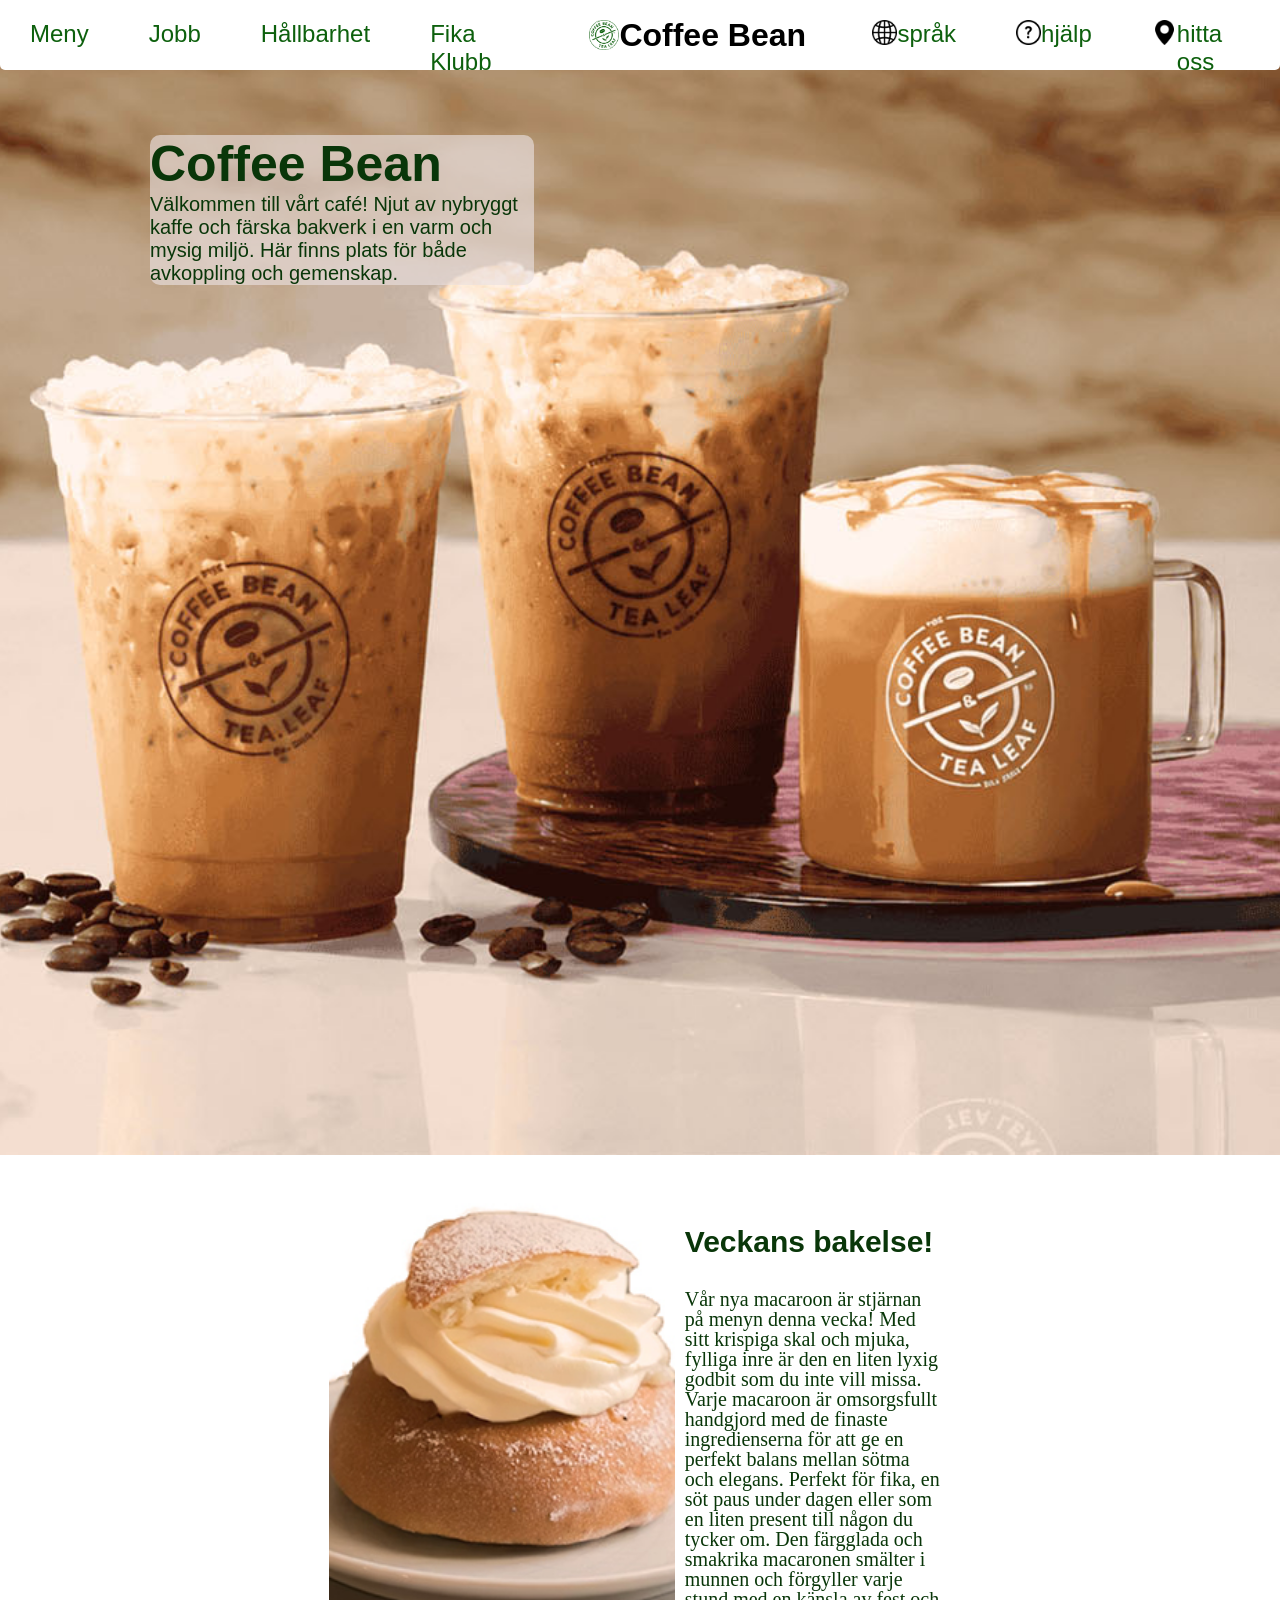
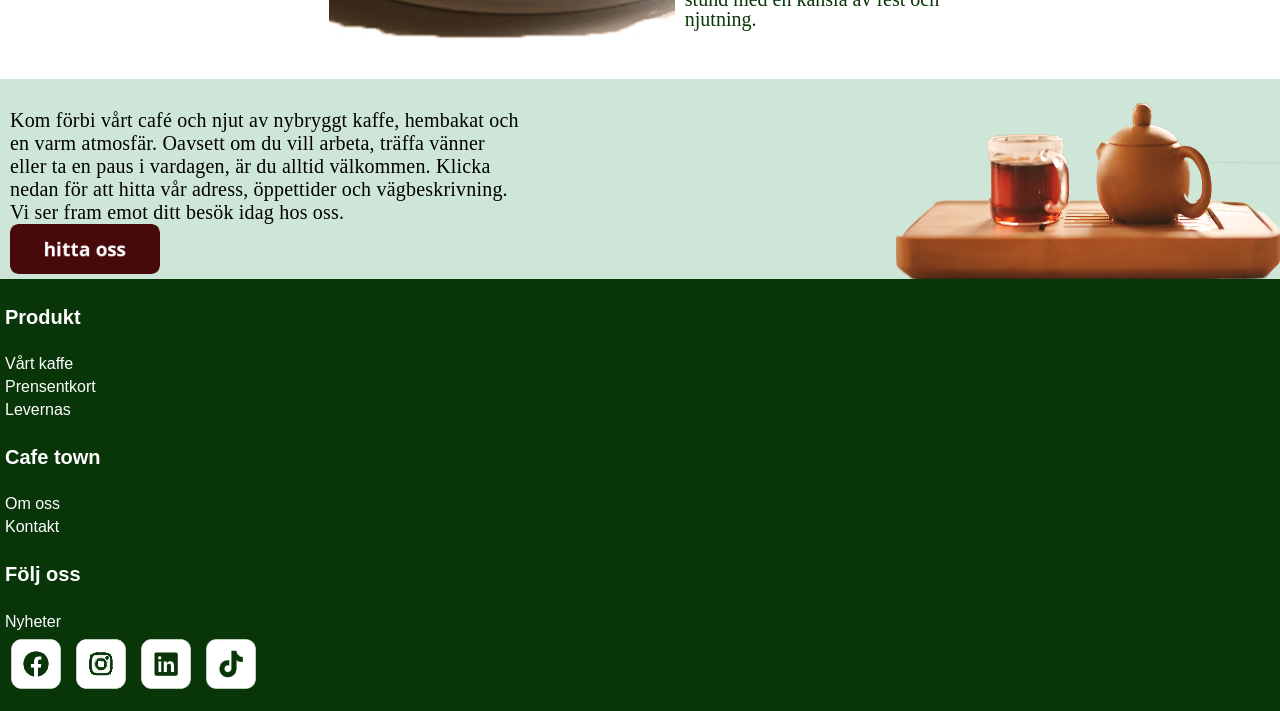
==== commit f0b2b10b: "style ändringar" ====
--- a/index.html
+++ b/index.html
@@ -59,7 +59,7 @@
        Vi ser fram emot ditt besök idag hos oss. <br>
        <a href="hittaOss.html"><img class="button" src="img/button_hitta-oss.png" alt="Hitta oss"></a>
         </p>
-        <img class="banner" src="img/coffe-banner.png" alt="">  
+        <img class="banner" src="img/tea.png" alt="">  
       </section>
 
     <footer>
--- a/css/style.css
+++ b/css/style.css
@@ -34,6 +34,7 @@
         width:100vw;
         position: fixed;
         border-radius: 0px 0px 5px 5px;
+        z-index: 1000;
     }
     .hamburgerMenu{
         background-color: white;
@@ -134,7 +135,7 @@
         padding-top:40px;
         min-height:50vh;
         width:100vw;        
-        background-image: url(../img/banner3.webp);
+        background-image: url(../img/banner2.jpg);
         background-size:cover;
         background-position: center;
         background-repeat:no-repeat;
@@ -165,6 +166,7 @@
     .veckans_bakelse{
         display: flex;
         flex-direction: column;
+        align-items: center;
         padding: 30px;
         background-color: white;
         height:AUTO;
@@ -192,14 +194,14 @@
     
     .veckans_bakelse_bild {
         
-        max-width: 1000px;
-        min-height: 300px;
+        width:70vw;
+        min-height: 450px;
         border-radius: 10px;
-        background-image: url(../img/semla.png);
+        background-image: url(../img/semla.jpg);
         background-repeat: no-repeat;
         background-size: cover;
         background-position: center;
-        margin: 10px;
+        
        
         
     }
@@ -207,18 +209,18 @@
         display: flex;
         flex-direction: row;
         justify-content: space-between;
-        background-color: rgb(62, 74, 67);
+        background-color: rgb(206, 230, 216);
         width: 100vw;
         height: auto;
 
     }
     .banner{
-        margin-top: auto;
+        margin-top:auto;
         width: 45vw;
-        height:50vw;
+        height:15vh;
     }
     .coffe_banner_text{
-        color: rgb(255, 255, 255);
+        color: rgb(0, 0, 0);
         width: 40vw;
          margin-left:10px;
          margin-top: 10px;
@@ -268,14 +270,18 @@
 .beskrivning{
     margin-left: 20vw;
 }
+#Menu_container{
+    display:flex;
+    flex-direction: row-reverse;
+     background-color: rgb(243, 238, 238);
+}
 .main_meny{
-    padding-left:30vw;
-    padding-right:30vw;
-    display: flex;
-    flex-direction: column;
+    width:70vw;
+    display: flex;
+    flex-direction: column;
+    align-items: center;
     background-color: rgb(243, 238, 238);
-    height: auto;
-    width:auto;
+    height:auto;
     
 }
 .rubrik2{
@@ -298,18 +304,20 @@
 
 
 .item_menu{
+    border-radius: 20px;
 
     width: auto;
     top:70px;
     display: flex;
+    flex-direction: column;
 justify-content: space-evenly;
 align-items: center;
-    height:AUTO;
-    flex-wrap: nowrap;
     gap:20px;
      position:sticky;
        z-index:900;
-       background-color: white;
+       background-color: rgb(243, 233, 233);
+       width: 30vw;
+       height:50vh;
 }
 .nav{
 font-family: sans-serif;
@@ -322,9 +330,9 @@
     white-space: nowrap;
 }
 #Varma_Drycker,#Kaffe,#Kalla_Drycker,#Te,#Mackor,#Lunch,#bakverk{
-    margin-top:100px;
+    display: flex;
+    top:50px;
     margin-bottom: 20px;
-  
     font-family: "Caveat Brush";
     font-size: 50px;
     color:#093609;
@@ -342,7 +350,7 @@
     display: flex;
     flex-direction: row;
     flex-wrap:wrap;
-   width:40vw;
+    gap:10px
     
 }
 .box{
@@ -350,17 +358,17 @@
     flex-direction: column;
     
     align-items: center;
-    margin-bottom: 20px;
-    margin-right:30px;
     height:auto;
-    width:auto;
-
+    width:250px;
+    padding:15px;
     background-color:rgb(243, 233, 233);
     border-radius: 20px;
 }
 .items{
     width: auto;;
     height:20vh;
+      filter: sepia(30%) saturate(130%) brightness(92%) hue-rotate(-10deg);
+
 }
 
 
@@ -371,7 +379,7 @@
    .hittaoss_banner{
 width: 100vw;
 height: 90vh;
-   background-image: url(../img/coffee-shop.png);
+   background-image: url(../img/banner5.jpg);
    background-position: center;
    background-size:cover;
    background-repeat: no-repeat;
@@ -448,7 +456,7 @@
 
 .FikaKlubb_banner{
     padding-top:200px;
-    background-image: url(../img/FikaKlubb-banner.png);
+    background-image: url(../img/banner.jpg);
     width: 100vw;
     height:30vw ;
     background-position:center;
@@ -603,15 +611,15 @@
         
        }
        .veckans_bakelse_bild{
-        width:25vw;
-        height:18vw
+        width:27vw;
+        height:20vw
        }
          .veckans_bakelse_text{
         width:20vw;
        }
        .banner{
-        width:auto;
-        height:30vh;
+        width:30vw;
+        height:20vh;
        }
        .coffe_banner_text{
         margin-top:30px;
@@ -621,9 +629,13 @@
 @media(max-width:1000px){
 
 /*Sida:meny */
+#Menu_container{
+    flex-direction: column;
+}
         .main_meny{
             padding-left:0;
             padding-right: 0px;
+            width:100vw;
             
             
             
@@ -635,13 +647,18 @@
             margin-left: 10px;
         }
         .item_menu{
+       flex-wrap: nowrap;
             top:30px;
              overflow-x: scroll;
         overflow-y: hidden;
+        flex-direction:row ;
+        height:auto;
+        width: auto;
+        background-color: white;
         }
         .display{
             width: 98vw;
-         margin-left: 2vw;
+     
         }
         .meny_beskrivning{
             font-size: 15px;
@@ -651,9 +668,17 @@
         .beskrivning{
             margin-left: 10px;
         }
+        .box{
+            width:200px;
+            
+        }
+
 
 
     /*hitta oss sidan*/
+    .hittaoss_banner{
+        height:60vh
+    }
           .hittaoss_plats_beskrivning{
             font-size: 15px;
         }
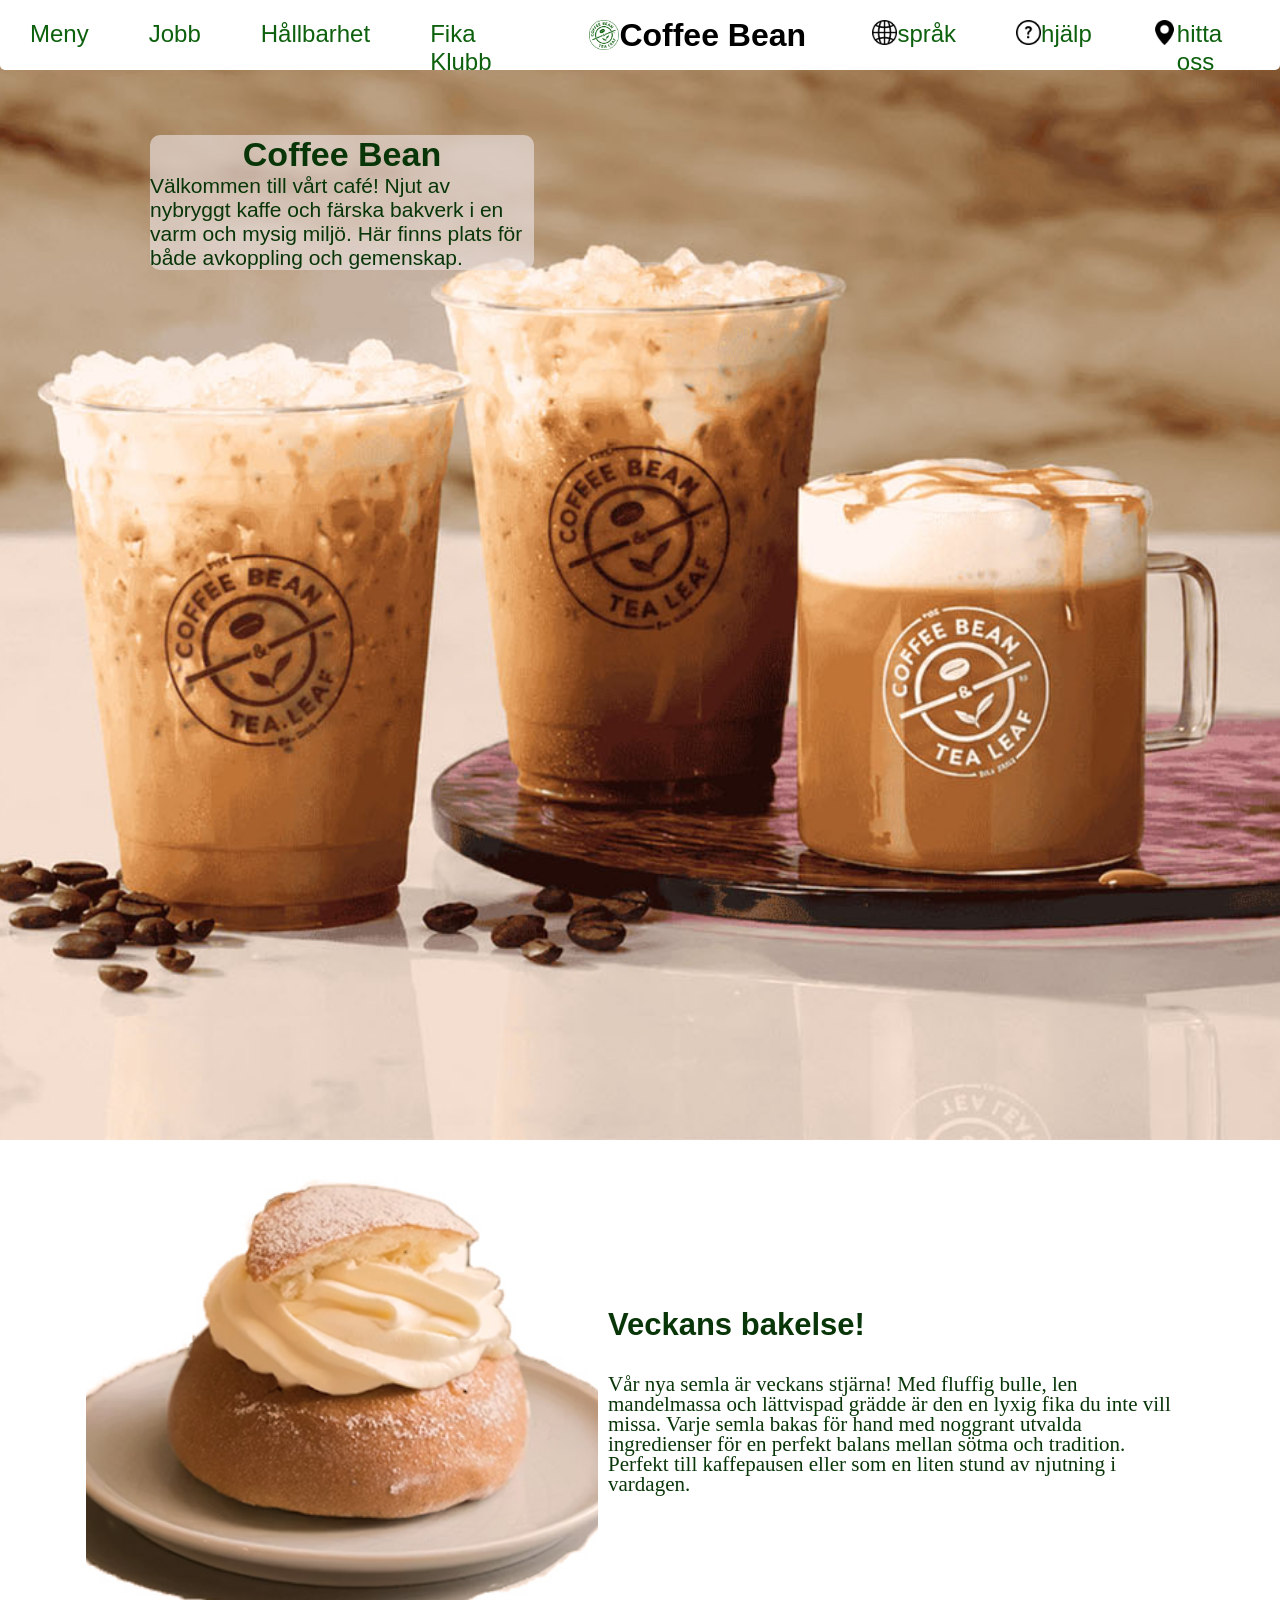
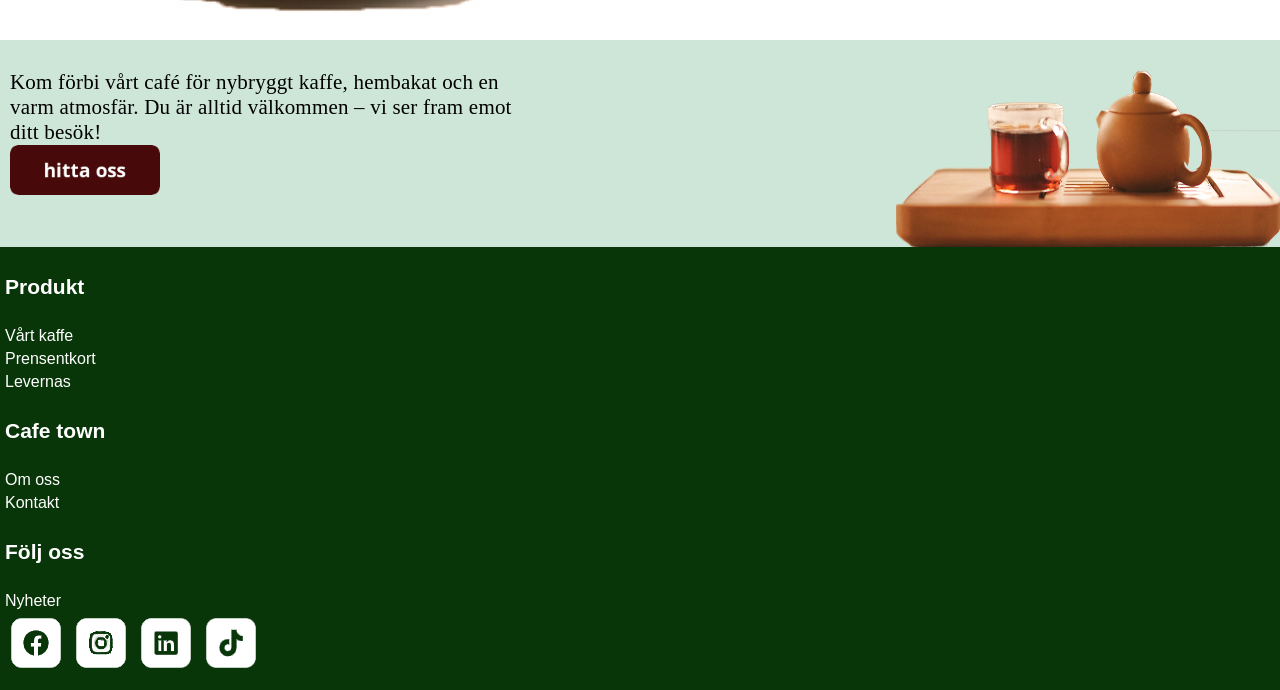
==== commit 859b2d0d: "fixade fonts" ====
--- a/index.html
+++ b/index.html
@@ -47,16 +47,11 @@
       </main>
     <div class="veckans_bakelse">
       <aside class="veckans_bakelse_bild">    </aside >
-    <aside class="veckans_bakelse_text"> <h3>Veckans bakelse!</h3><p class="veckans_bakelse_paragraf">Vår nya macaroon är stjärnan på menyn 
-      denna vecka! Med sitt krispiga skal och mjuka, fylliga inre är den en liten lyxig godbit som du 
-      inte vill missa. Varje macaroon är omsorgsfullt handgjord med de finaste ingredienserna för att ge en 
-      perfekt balans mellan sötma och elegans. Perfekt för fika, en söt paus under dagen eller som en liten present till någon du tycker om. Den färgglada och smakrika macaronen smälter i munnen och förgyller varje stund med en känsla av fest och njutning.</p> </aside>
+    <aside class="veckans_bakelse_text"> <h3>Veckans bakelse!</h3><p class="veckans_bakelse_paragraf">Vår nya semla är veckans stjärna! Med fluffig bulle, len mandelmassa och lättvispad grädde är den en lyxig fika du inte vill missa. Varje semla bakas för hand med noggrant utvalda ingredienser för en perfekt balans mellan sötma och tradition. Perfekt till kaffepausen eller som en liten stund av njutning i vardagen.</p> </aside>
 
     </div>
-    <section class="coffe_banner"><p class="coffe_banner_text">Kom förbi vårt café och njut av
-       nybryggt kaffe, hembakat och en varm atmosfär. Oavsett om du vill arbeta, träffa vänner eller ta en paus 
-       i vardagen, är du alltid välkommen. Klicka nedan för att hitta vår adress, öppettider och vägbeskrivning. 
-       Vi ser fram emot ditt besök idag hos oss. <br>
+    <section class="coffe_banner"><p class="coffe_banner_text">Kom förbi vårt café för nybryggt kaffe, hembakat och en varm atmosfär. Du är alltid välkommen – vi ser fram emot ditt besök!
+ <br>
        <a href="hittaOss.html"><img class="button" src="img/button_hitta-oss.png" alt="Hitta oss"></a>
         </p>
         <img class="banner" src="img/tea.png" alt="">  
--- a/css/style.css
+++ b/css/style.css
@@ -130,8 +130,6 @@
     }
     
     .main{
-        display: flex;
-        justify-content:center;
         padding-top:40px;
         min-height:50vh;
         width:100vw;        
@@ -142,10 +140,12 @@
      
     }
     .main_rubrik{
+        display: flex;  
+        flex-direction: column;
+        align-items: center;
         font-family: Sans-serif;
        margin-bottom:560px; 
-        background-color:transparent;
-        margin-left:60px;
+      
         width: 60VW;
         height: auto;
         background-color: rgba(234, 225, 225, 0.527);
@@ -154,12 +154,12 @@
     h2{
         margin:0px;
         color:#093609;
-        font-size: 30px;
+        font-size: 21;
     }
     p{
         margin: 0px;
         color:#093609;
-        font-size: 15px;
+        font-size: 13;
     }
   
     
@@ -167,12 +167,13 @@
         display: flex;
         flex-direction: column;
         align-items: center;
-        padding: 30px;
+        justify-content: space-between;
         background-color: white;
         height:AUTO;
     }
     
     .veckans_bakelse_text {
+       min-width:45vw;
         display: flex;
         flex-direction: column;
         margin:10px;
@@ -182,11 +183,11 @@
     }
     h3{
         font-family: Sans-serif;
-        font-size: 30px;
+        font-size: 31px;
         color: #093609;
     }
     .veckans_bakelse_paragraf{
-        font-size: 20px;
+        font-size: 21;
         line-height: 20px;
         color:#093609;
 
@@ -194,8 +195,8 @@
     
     .veckans_bakelse_bild {
         
-        width:70vw;
-        min-height: 450px;
+        min-width:90vw;
+        min-height:350px;
         border-radius: 10px;
         background-image: url(../img/semla.jpg);
         background-repeat: no-repeat;
@@ -227,8 +228,8 @@
          letter-spacing: 0.2px;
     }
     .button{
-           height:25px;
-        width:75px;
+           height:35px;
+        width:85px;
     }
     footer {
         background-color:#093609;
@@ -237,7 +238,7 @@
 
     h4,h5{
         font-family: Sans-serif;
-        font-size: 20px;
+        font-size: 21px;
         color:white;
     }
     li{
@@ -268,7 +269,7 @@
     width: 100vw;
 }
 .beskrivning{
-    margin-left: 20vw;
+    margin-left: 1vw;
 }
 #Menu_container{
     display:flex;
@@ -294,7 +295,7 @@
 
 }
 .meny_beskrivning{
-    font-size: 20px;
+    font-size: 21px;
     width: 50vw;
     color: #093609;
     letter-spacing: 1px;
@@ -305,8 +306,8 @@
 
 .item_menu{
     border-radius: 20px;
-
-    width: auto;
+    
+
     top:70px;
     display: flex;
     flex-direction: column;
@@ -317,7 +318,7 @@
        z-index:900;
        background-color: rgb(243, 233, 233);
        width: 30vw;
-       height:50vh;
+       height:70vh;
 }
 .nav{
 font-family: sans-serif;
@@ -326,7 +327,7 @@
     flex-shrink: 0;
     width: auto;
     height: auto;
-    font-size: 30px;
+    font-size: 31px;
     white-space: nowrap;
 }
 #Varma_Drycker,#Kaffe,#Kalla_Drycker,#Te,#Mackor,#Lunch,#bakverk{
@@ -396,18 +397,18 @@
 .hittaoss_plats_beskrivning{
     font-size: 20px;
     color:#093609;
-    text-align: center;
+    
    
 }   
 .hittaoss_rubrik{
     margin-top: 140px;
-    font-size: 30px;
+    font-size: 21;
     color: #093609;
-    text-align: center;
+   
 }
 .hittaoss_plats{
     margin-top: 150px;
-    font-size: 25px;
+    font-size: 21;
     color:#093609;
     text-align: center;
     
@@ -437,12 +438,12 @@
 }
 .tid,.kontakt{
     color: #093609;
-    font-size: 20px;
+    font-size: 21;
 }
 
 .rubrik_tider,.rubrik_kontakt{
     color: #093609;
-    font-size: 30px;
+    font-size: 34;
 }
 
 
@@ -474,14 +475,18 @@
     font-family: Sans-serif;
 }
 .fikaklubb_rubrik{
-    padding-left: 35vw;
-    padding-right: 35vw;
+    display:flex;
+    justify-content: center;
+    
     color:#093609;
     font-family: Sans-serif;
 }
 .fikaklubb_text{
-    padding-left: 35vw;
-    padding-right: 35vw;
+    display: flex;
+    justify-content: center;
+    font-size: 13;
+    padding-left: 1vw;
+    padding-right: 1vw;
     color:#093609;
 }
 
@@ -492,13 +497,15 @@
     display: flex;
     flex-direction: column;
     align-items: center;
+    
 }
 .fikaklubb_main_rubrik{
-    font-size: 40px;
+ 
+    font-size: 34;
     font-family: Sans-serif;
 }
 .fikaklubb_main_text{
-    font-size: 25px;
+    font-size: 13;
     font-family: Sans-serif;
     color:#093609;
     background-color:rgb(245, 230, 230);
@@ -548,12 +555,12 @@
 }
 .fikaklubb_points_option{
     color:#093609;
-    font-size: 25px;
+    font-size: 21px;
 }
 .fikaklubb_points_text{
     display: flex;
     flex-direction: row;
-    font-size:20px;
+    font-size:13;
    
 }
 
@@ -599,20 +606,21 @@
        }
        h2{
         color: #093609;
-        font-size: 50px;
+        font-size: 34px;
        }
        p{
         color: #093609;
-        font-size: 20px;
+        font-size: 21px;
        }
        .veckans_bakelse{
+        height:500px;
         justify-content: center;
         flex-direction: row;
         
        }
        .veckans_bakelse_bild{
-        width:27vw;
-        height:20vw
+       min-width:40vw;
+        min-height:450px;
        }
          .veckans_bakelse_text{
         width:20vw;
@@ -620,6 +628,9 @@
        .banner{
         width:30vw;
         height:20vh;
+       }
+       .coffe_banner{
+        height:23vh;
        }
        .coffe_banner_text{
         margin-top:30px;
@@ -661,7 +672,7 @@
      
         }
         .meny_beskrivning{
-            font-size: 15px;
+            font-size: 13px;
             letter-spacing: 0px;
             width: auto;
         }
@@ -713,6 +724,9 @@
     padding-right: 20px;
 }
 .fikaklubb_main_rubrik{
+    display: flex;
+    justify-content: center;
+    padding:10px;
     font-size: 25px;
 }
 .fikaklubb_main_bilder{
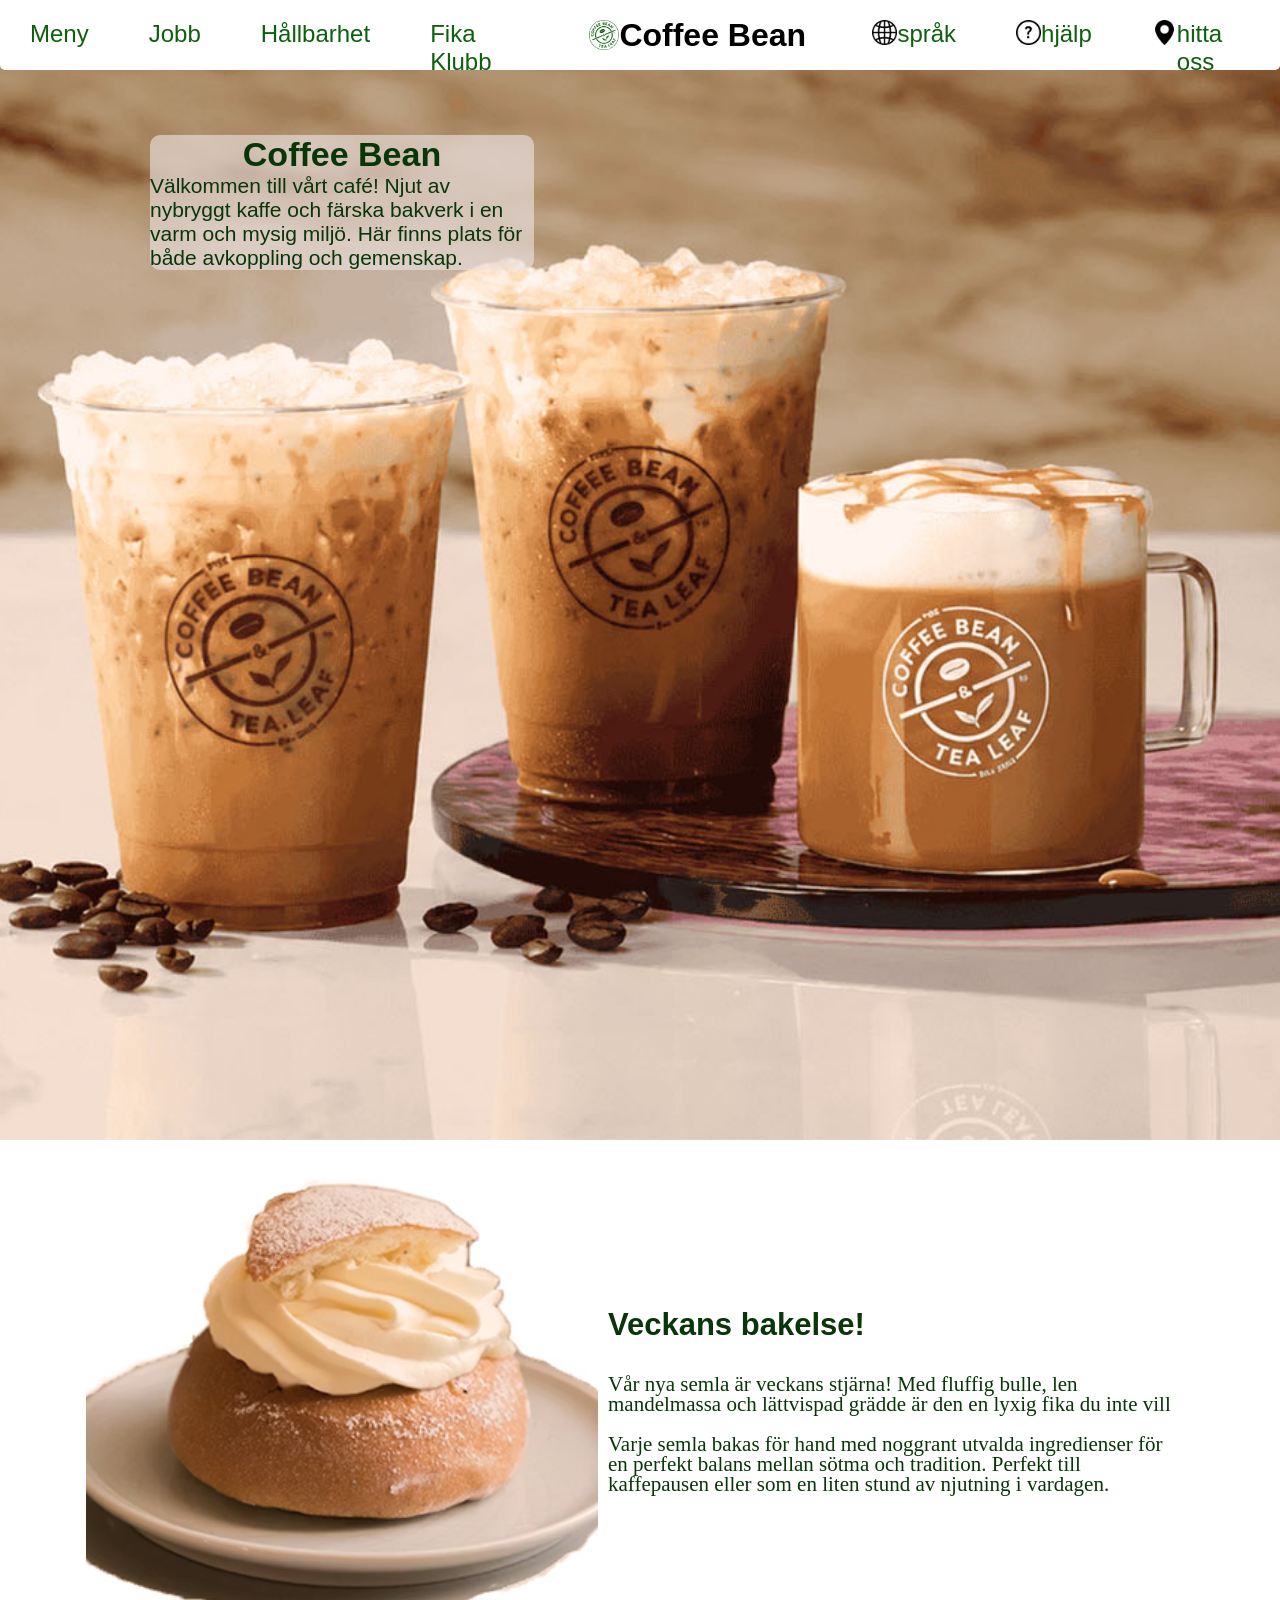
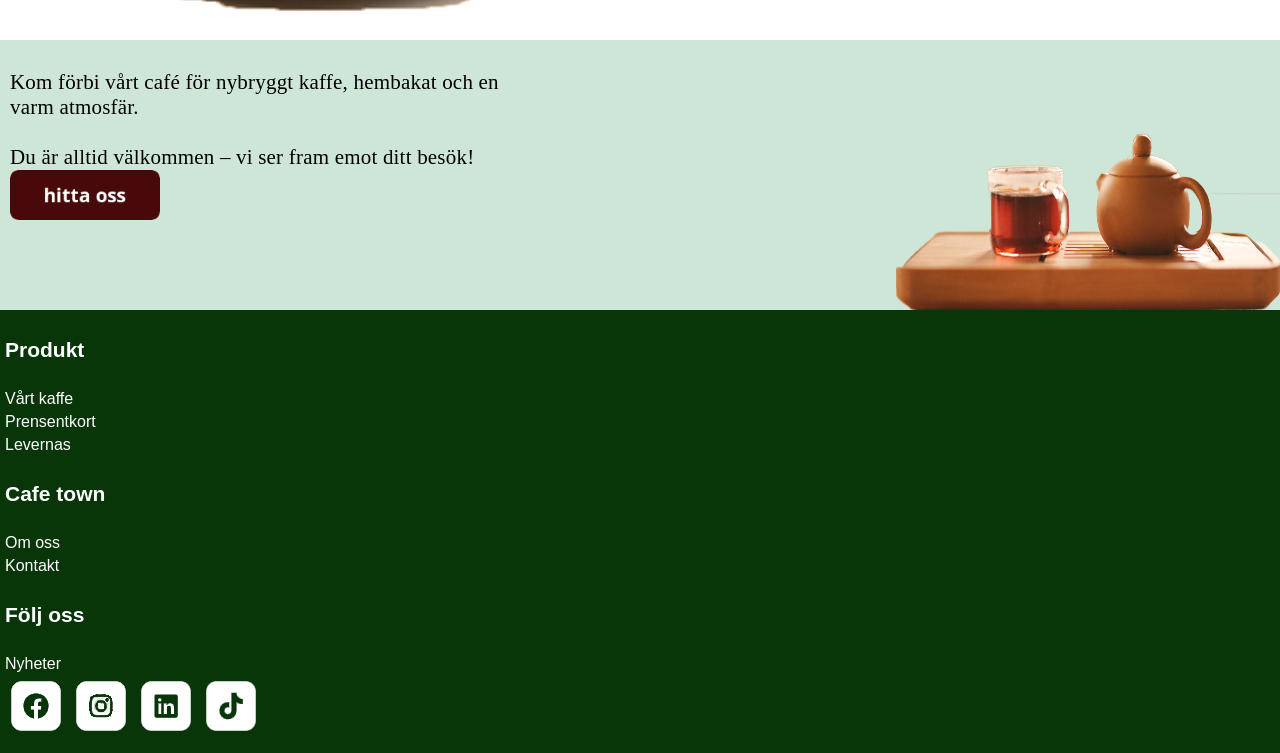
==== commit 7d541dd6: "samma som förra" ====
--- a/index.html
+++ b/index.html
@@ -47,10 +47,10 @@
       </main>
     <div class="veckans_bakelse">
       <aside class="veckans_bakelse_bild">    </aside >
-    <aside class="veckans_bakelse_text"> <h3>Veckans bakelse!</h3><p class="veckans_bakelse_paragraf">Vår nya semla är veckans stjärna! Med fluffig bulle, len mandelmassa och lättvispad grädde är den en lyxig fika du inte vill missa. Varje semla bakas för hand med noggrant utvalda ingredienser för en perfekt balans mellan sötma och tradition. Perfekt till kaffepausen eller som en liten stund av njutning i vardagen.</p> </aside>
+    <aside class="veckans_bakelse_text"> <h3>Veckans bakelse!</h3><p class="veckans_bakelse_paragraf">Vår nya semla är veckans stjärna! Med fluffig bulle, len mandelmassa och lättvispad grädde är den en lyxig fika du inte vill <br> <br> Varje semla bakas för hand med noggrant utvalda ingredienser för en perfekt balans mellan sötma och tradition. Perfekt till kaffepausen eller som en liten stund av njutning i vardagen.</p> </aside>
 
     </div>
-    <section class="coffe_banner"><p class="coffe_banner_text">Kom förbi vårt café för nybryggt kaffe, hembakat och en varm atmosfär. Du är alltid välkommen – vi ser fram emot ditt besök!
+    <section class="coffe_banner"><p class="coffe_banner_text">Kom förbi vårt café för nybryggt kaffe, hembakat och en varm atmosfär. <br><br>Du är alltid välkommen – vi ser fram emot ditt besök!
  <br>
        <a href="hittaOss.html"><img class="button" src="img/button_hitta-oss.png" alt="Hitta oss"></a>
         </p>
--- a/css/style.css
+++ b/css/style.css
@@ -66,7 +66,8 @@
         margin-left:10px;
         color:#093609;
         font-size:40px;
-        margin-bottom:40px;
+        padding-top: 20px;
+        margin-bottom:20px;
     }
     .tiny{
         font-family: Sans-serif;
@@ -212,7 +213,7 @@
         justify-content: space-between;
         background-color: rgb(206, 230, 216);
         width: 100vw;
-        height: auto;
+        min-height:30vh;
 
     }
     .banner{
@@ -228,8 +229,8 @@
          letter-spacing: 0.2px;
     }
     .button{
-           height:35px;
-        width:85px;
+           height:45px;
+        width:95px;
     }
     footer {
         background-color:#093609;
